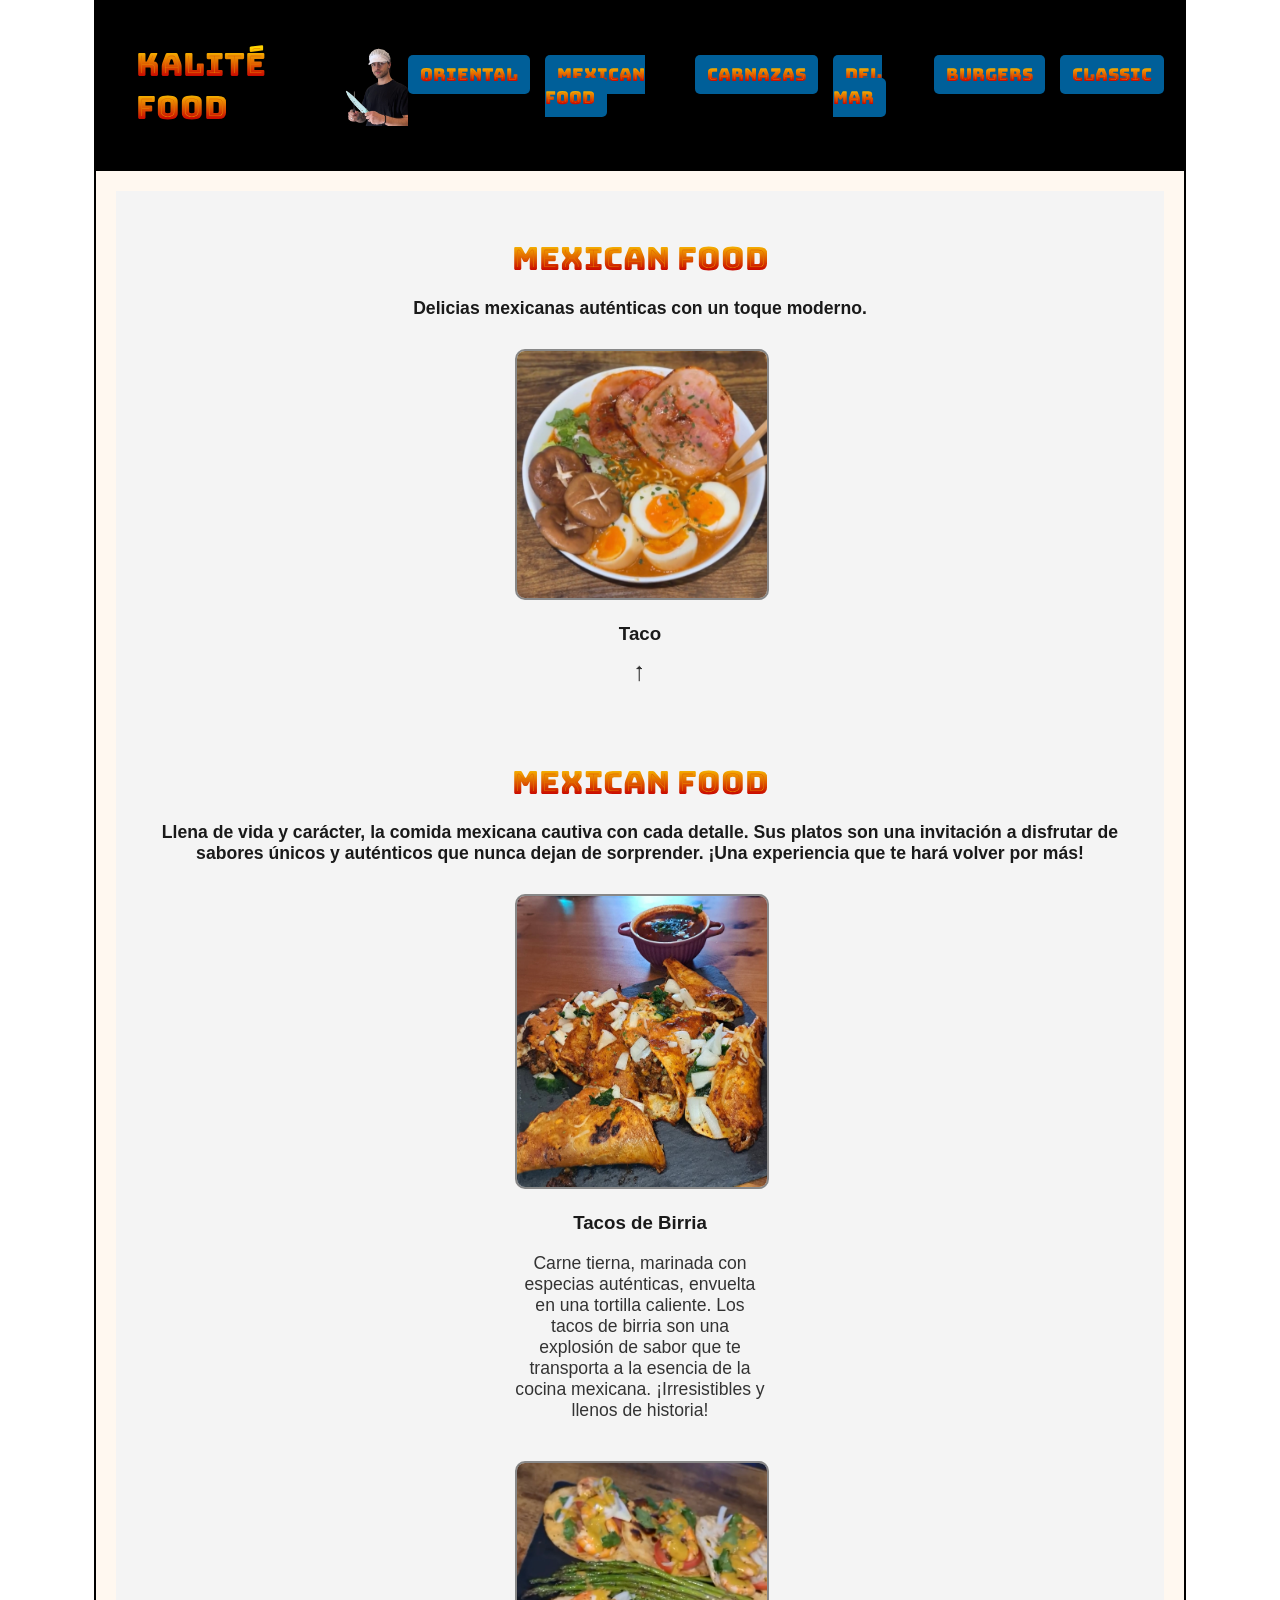
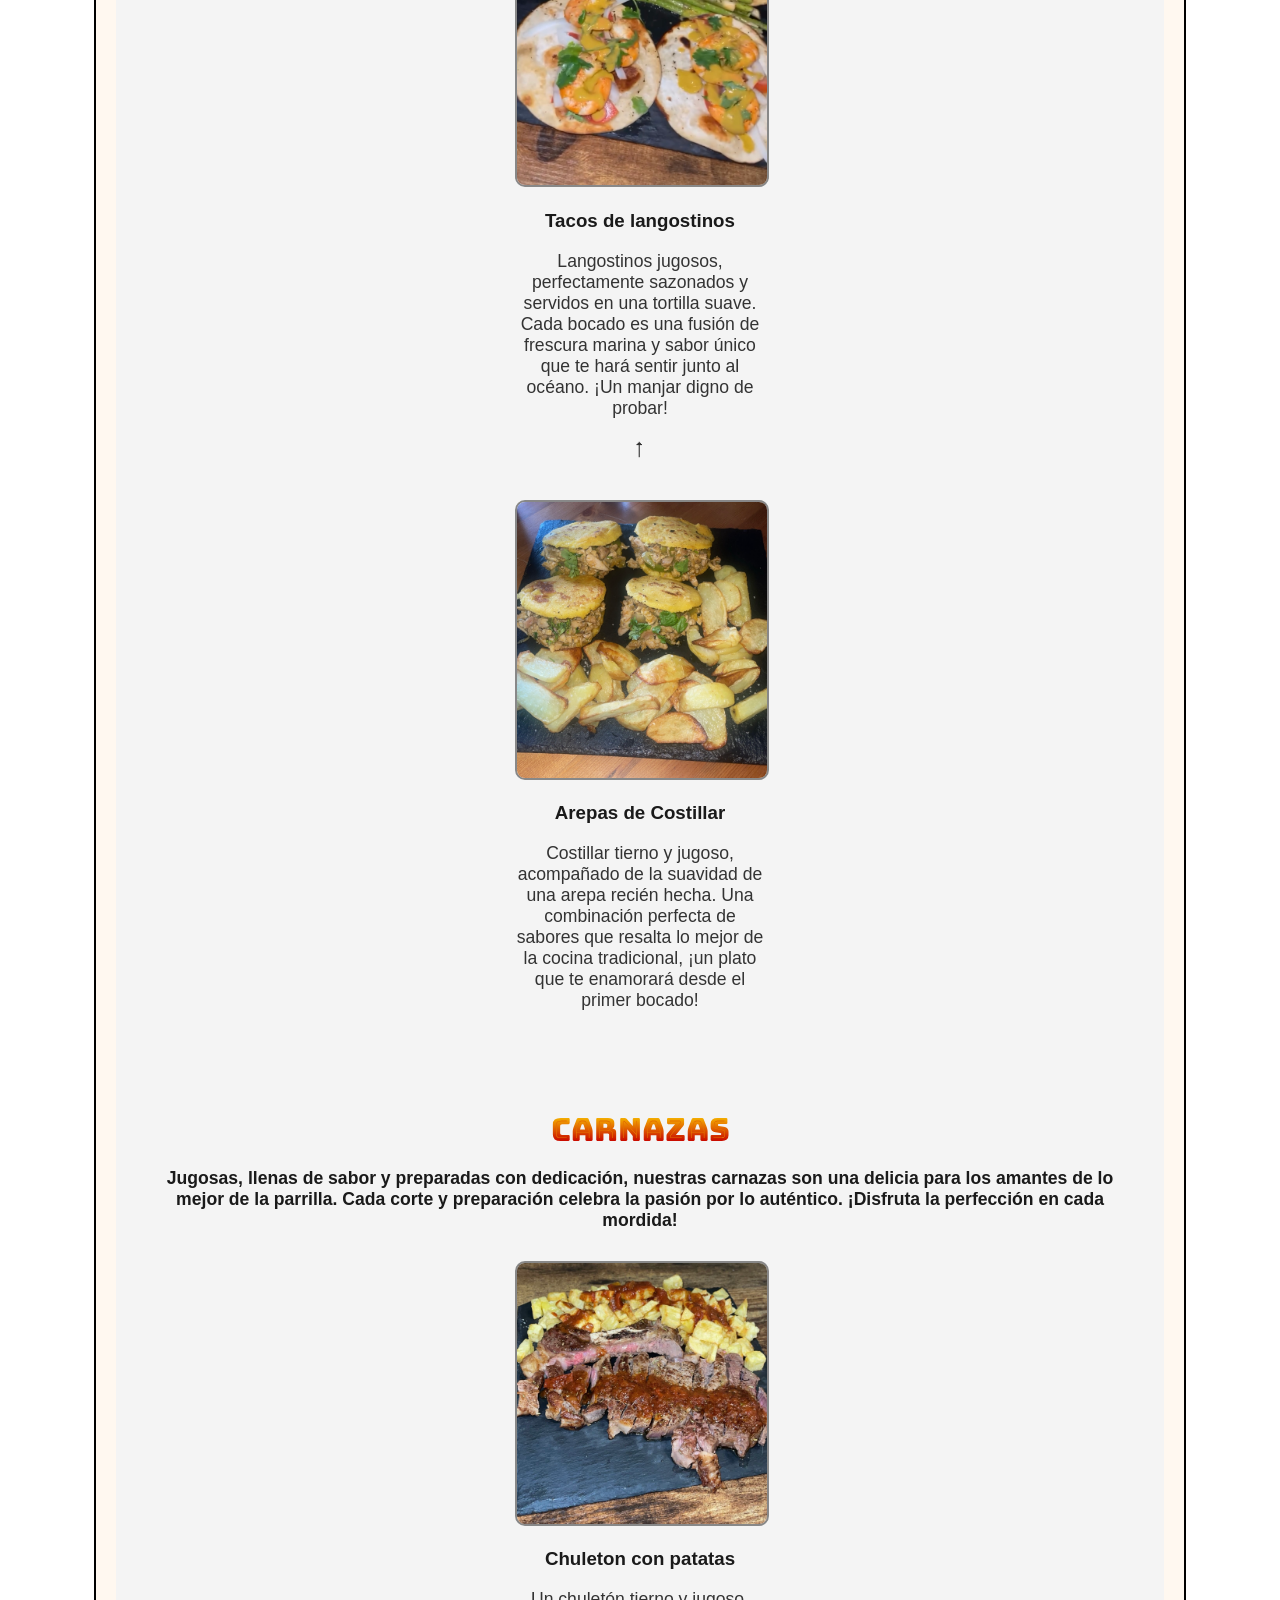
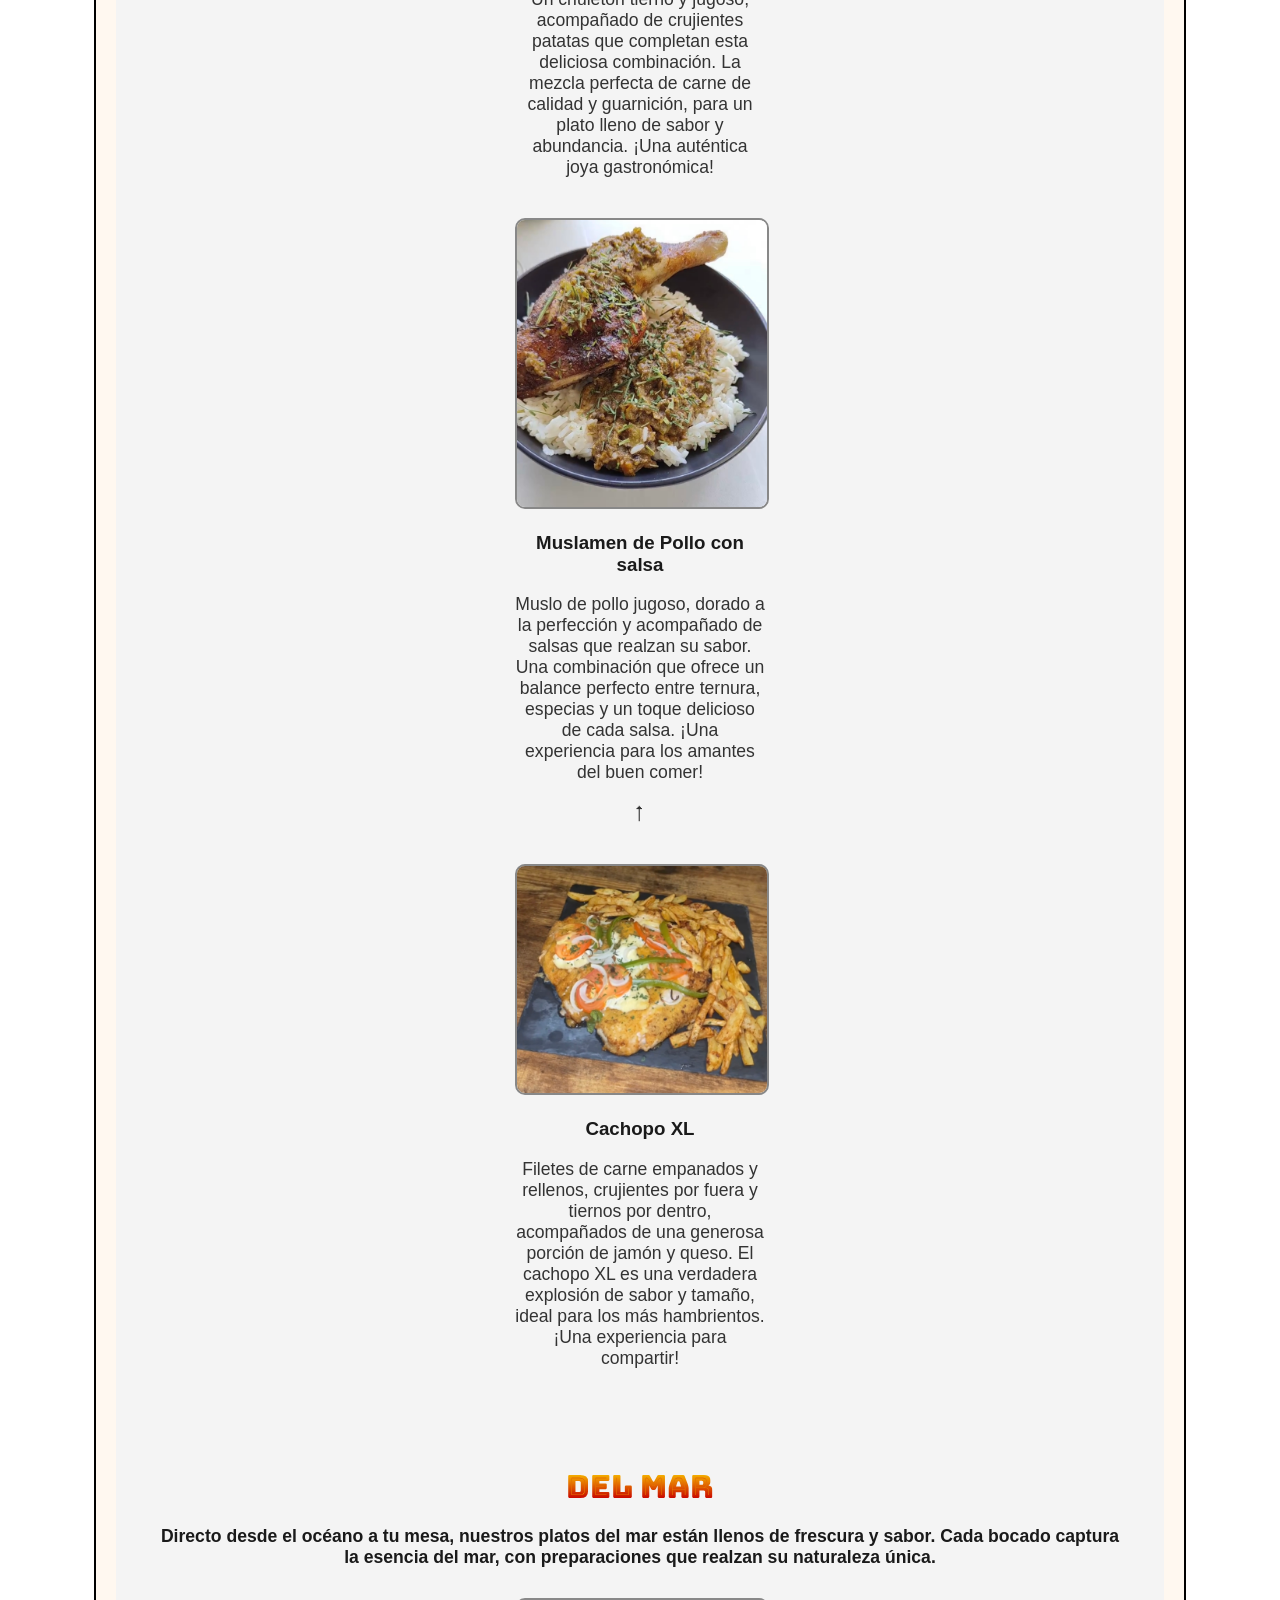
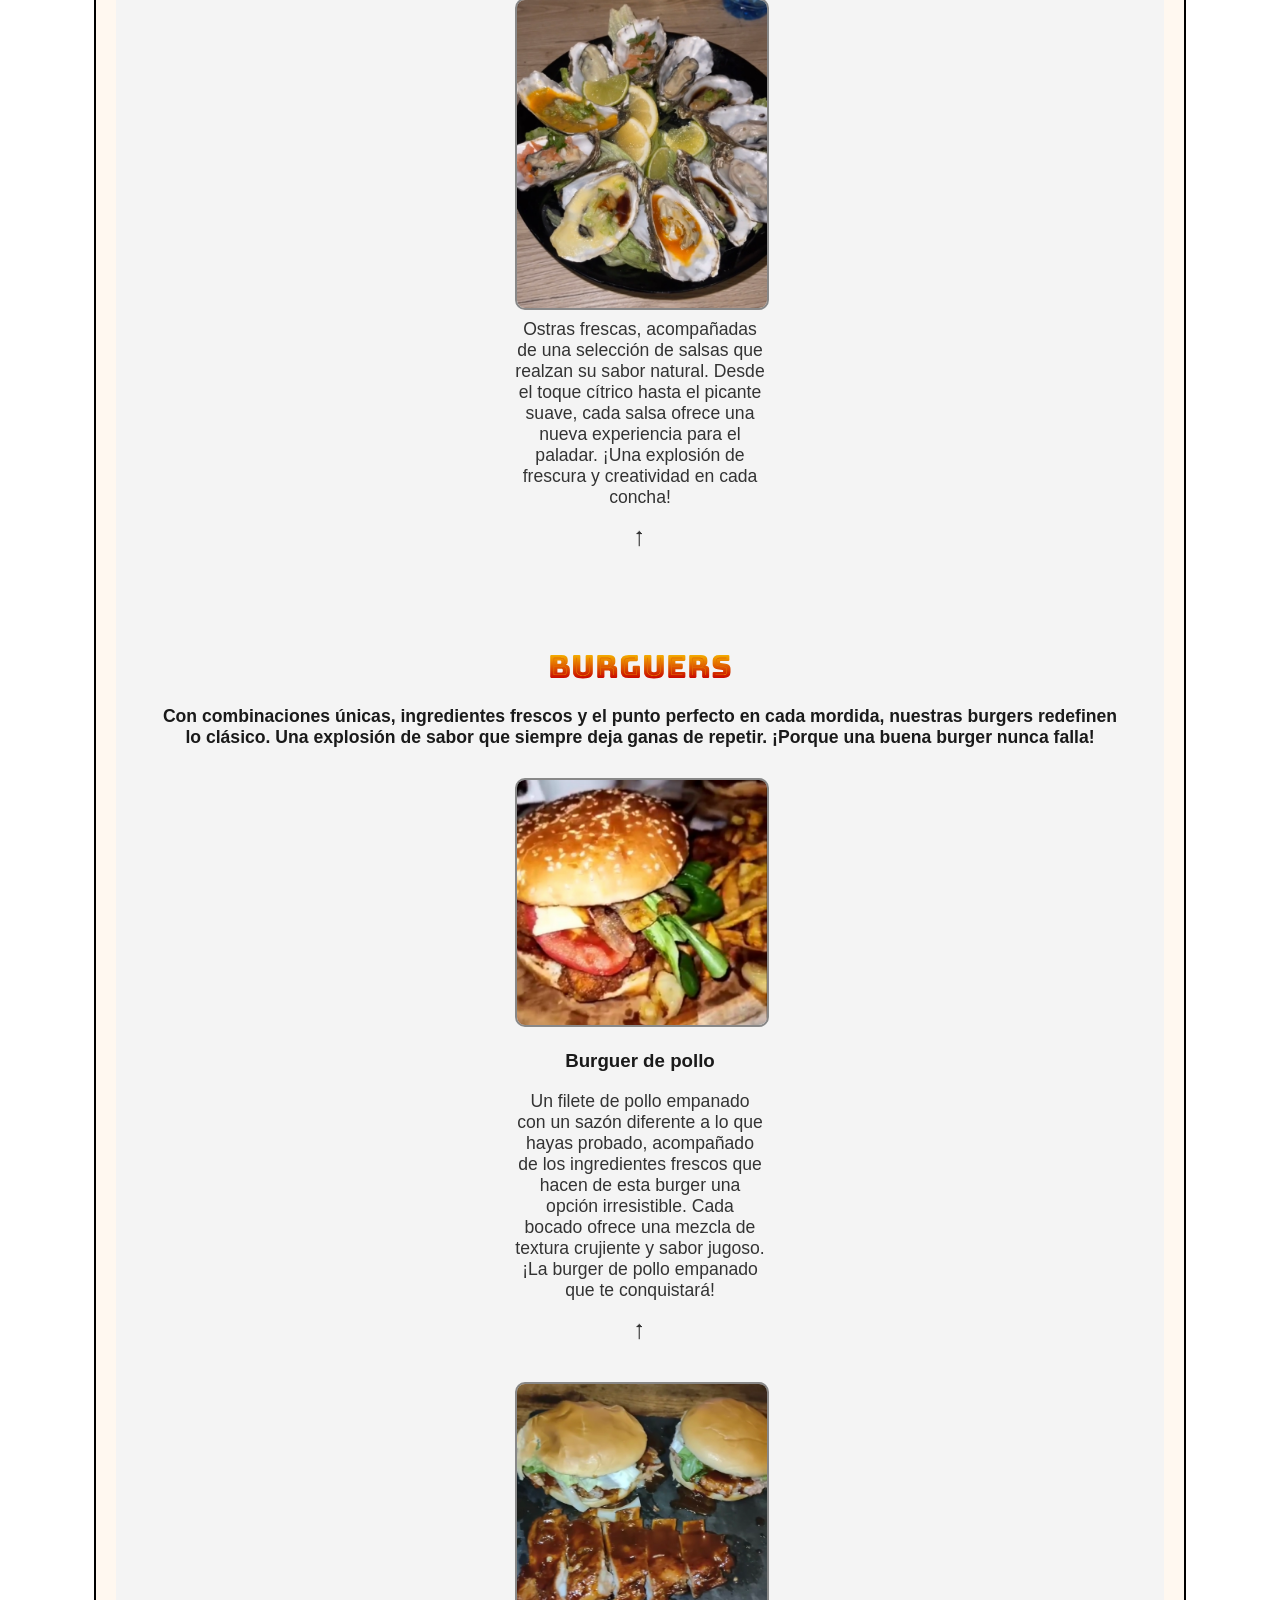
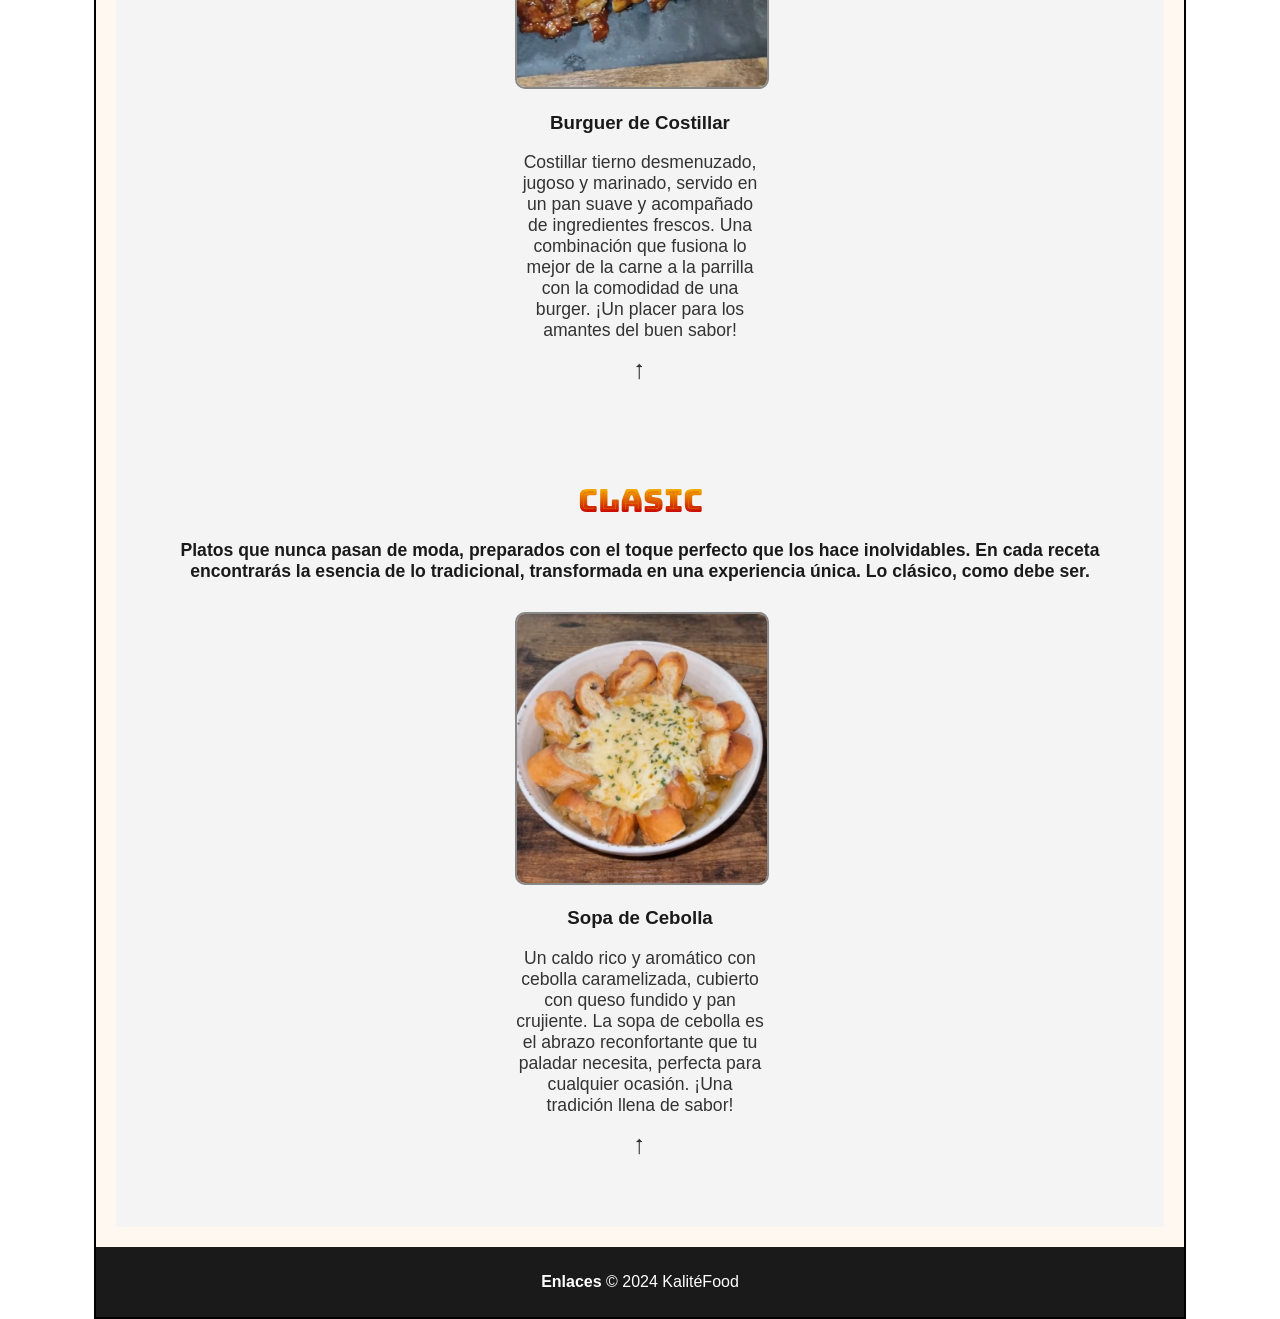
==== index.html @ 9b282a88 "Add files via upload" ====
<!DOCTYPE html>
<html lang="es">
<head>
    <meta charset="UTF-8">
    <meta name="viewport" content="width=device-width, initial-scale=1.0">
    <title>KalitéFood</title>
    <script type="application/ld+json">
        {
          "@context": "http://schema.org",
          "@type": "Article",
          "name": "Ramen",
          "author": {
            "@type": "Person",
            "name": "Chef"
          },
          "url":"https://ivancl72.github.io/",
          "image": "https://ivancl72.github.io/imagenes/img7.PNG",
          "articleSection": "Sumérgete en la rica tradición de la cocina oriental, donde cada plato es una fusión de sabores exquisitos y técnicas milenarias. Con ingredientes frescos y un equilibrio perfecto entre lo dulce, lo salado, lo ácido y lo picante, nuestros platos orientales te transportarán a un mundo lleno de magia culinaria.",
          "articleBody": "Ramen: Una explosión de sabor en cada sorbo. Caldo reconfortante, fideos perfectos y los acompañamientos ideales hacen del ramen una experiencia única e inolvidable"
        }
        </script>
<link rel="stylesheet" href="estilokalite.css" />
<meta charset="UTF-8" />
<meta name="viewport" content="width=device-width, initial-scale=1.0" />
<meta name="keywords" content="comida, recetas, gastronomía, cocina accesible" />
<meta name="description" content="Recetas increíbles para todos, con diseño accesible y adaptado." />
<meta name="robots" content="index, follow" />
<meta name="author" content="ivancl72" />
<meta name="copyright" content="ivancl72" />
<meta name="language" content="es" />
<meta property="og:url" content="https://ivancl72.github.io" />
<meta property="og:title" content="KalitéFood" />
<meta property="og:description" content="Explora recetas deliciosas pensadas para todos los públicos." />
<meta property="og:type" content="website" />
<meta property="og:image" content="imagenes/logos/principal-removebg-preview.png" />
<link rel="icon" href="imagenes/logos/favicon-32x32.png" />
<link rel="preconnect" href="https://fonts.googleapis.com" />
<link rel="preconnect" href="https://fonts.gstatic.com" crossorigin />
<link href="https://fonts.googleapis.com/css2?family=Bebas+Neue&display=swap" rel="stylesheet" />
<link href="https://fonts.googleapis.com/css2?family=Bungee+Spice&display=swap" rel="stylesheet" />
</head>
<body>
    <body>
   <header id="volver" role="banner">
    <div class="logo-container">
        <div class="logo" aria-hidden="true"></div>
        <h1>Kalité Food</h1>
        <img src="imagenes/logos/principal-removebg-preview.png" alt="Chef ilustrado del sitio Kalité Food" class="chef-image" />
        <button class="menu-toggle" aria-controls="navbar" aria-expanded="false" aria-label="Mostrar u ocultar menú">
            ☰
        </button>
    </div>

    <nav role="navigation">
        <ul class="navbar" id="navbar">
            <li><a href="#ORIENTAL">Oriental</a></li>
            <li><a href="#MEXICANFOOD">Mexican Food</a></li>
            <li><a href="#CARNAZAS">Carnazas</a></li>
            <li><a href="#DELMAR">Del Mar</a></li>
            <li><a href="#BURGUERS">Burgers</a></li>
            <li><a href="#CLASIC">Classic</a></li>
        </ul>
    </nav>
</header>
    <main role="main">

         <section id="MEXICANFOOD" aria-labelledby="titulo-mex">
            <h2 id="titulo-mex">Mexican Food</h2>
            <p><strong>Delicias mexicanas auténticas con un toque moderno.</strong></p>
            <div class="image-container">
                <article class="image-item" role="group" aria-labelledby="taco-mexicano">
                    <img src="imagenes/img7.PNG" alt="Taco mexicano con carne y guacamole" />
                    <h3 id="taco-title">Taco</h3>
                    <p class="volver"><a href="#volver" aria-label="Volver al inicio de la página">⭡</a></p>
                </article>
            </div>
        <section id="MEXICANFOOD" aria-labelledby="titulo-mex" role="region">
    <h2 id="titulo-mex">MEXICAN FOOD</h2>
    <p><strong>Llena de vida y carácter, la comida mexicana cautiva con cada detalle. Sus platos son una invitación a disfrutar de sabores únicos y auténticos que nunca dejan de sorprender. ¡Una experiencia que te hará volver por más!</strong></p>
    
    <div class="image-container" role="group" aria-label="Tacos de Birria">
        <div class="image-item">
            <img src="imagenes/img3.PNG" alt="Tacos de Birria" role="img" aria-label="Imagen de Tacos de Birria">
            <h3>Tacos de Birria</h3>
            <p>Carne tierna, marinada con especias auténticas, envuelta en una tortilla caliente. Los tacos de birria son una explosión de sabor que te transporta a la esencia de la cocina mexicana. ¡Irresistibles y llenos de historia!</p>
        </div>
    </div>

    <div class="image-container" role="group" aria-label="Tacos de langostinos">
        <div class="image-item">
            <img src="imagenes/img6.PNG" alt="Tacos de langostinos" role="img" aria-label="Imagen de Tacos de langostinos">
            <h3>Tacos de langostinos</h3>
            <p>Langostinos jugosos, perfectamente sazonados y servidos en una tortilla suave. Cada bocado es una fusión de frescura marina y sabor único que te hará sentir junto al océano. ¡Un manjar digno de probar!</p>
            <p class="volver"><a href="#volver" aria-label="Volver al inicio de la página">⭡</a></p>
        </div>
    </div>

    <div class="image-container" role="group" aria-label="Arepas de Costillar">
        <div class="image-item">
            <img src="imagenes/img10.PNG" alt="Arepas de Costillar" role="img" aria-label="Imagen de Arepas de Costillar">
            <h3>Arepas de Costillar</h3>
            <p>Costillar tierno y jugoso, acompañado de la suavidad de una arepa recién hecha. Una combinación perfecta de sabores que resalta lo mejor de la cocina tradicional, ¡un plato que te enamorará desde el primer bocado!</p>
        </div>
    </div>   
</section>

        <section id="CARNAZAS" aria-labelledby="titulo-carnazas" role="region">
    <h2 id="titulo-carnazas">
        <a href="../kalitefood/silo_carnazas/index.html" target="blank">CARNAZAS</a>
    </h2>
    <p><strong>Jugosas, llenas de sabor y preparadas con dedicación, nuestras carnazas son una delicia para los amantes de lo mejor de la parrilla. Cada corte y preparación celebra la pasión por lo auténtico. ¡Disfruta la perfección en cada mordida!</strong></p>
    
    <div class="image-container" role="group" aria-label="Chuletón con patatas">
        <div class="image-item">
            <img src="imagenes/img5.PNG" alt="Chuleton con patatas" role="img" aria-label="Imagen de Chuletón con patatas">
            <h3>Chuleton con patatas</h3>
            <p>Un chuletón tierno y jugoso, acompañado de crujientes patatas que completan esta deliciosa combinación. La mezcla perfecta de carne de calidad y guarnición, para un plato lleno de sabor y abundancia. ¡Una auténtica joya gastronómica!</p>
        </div>
    </div>

    <div class="image-container" role="group" aria-label="Muslamen de Pollo con salsa">
        <div class="image-item">
            <img src="imagenes/img1.PNG" alt="Muslamen de Pollo con salsa" role="img" aria-label="Imagen de Muslamen de Pollo con salsa">
            <h3>Muslamen de Pollo con salsa</h3>
            <p>Muslo de pollo jugoso, dorado a la perfección y acompañado de salsas que realzan su sabor. Una combinación que ofrece un balance perfecto entre ternura, especias y un toque delicioso de cada salsa. ¡Una experiencia para los amantes del buen comer!</p>
            <p class="volver"><a href="#volver" aria-label="Volver al inicio de la página">⭡</a></p>
        </div>
    </div>

    <div class="image-container" role="group" aria-label="Cachopo XL">
        <div class="image-item">
            <img src="imagenes/img9.PNG" alt="Cachopo XL" role="img" aria-label="Imagen de Cachopo XL">
            <h3>Cachopo XL</h3>
            <p>Filetes de carne empanados y rellenos, crujientes por fuera y tiernos por dentro, acompañados de una generosa porción de jamón y queso. El cachopo XL es una verdadera explosión de sabor y tamaño, ideal para los más hambrientos. ¡Una experiencia para compartir!</p>
        </div>
    </div>
</section>

       <section id="DELMAR" aria-labelledby="titulo-delmar" role="region">
    <h2 id="titulo-delmar">DEL MAR</h2>
    <p><strong>Directo desde el océano a tu mesa, nuestros platos del mar están llenos de frescura y sabor. Cada bocado captura la esencia del mar, con preparaciones que realzan su naturaleza única.</strong></p>

    <div class="image-container" role="group" aria-label="Ostras frescas con salsas">
        <div class="image-item">
            <img src="imagenes/img2.PNG" alt="OSTRAS" role="img" aria-label="Imagen de ostras frescas">
            <p>Ostras frescas, acompañadas de una selección de salsas que realzan su sabor natural. Desde el toque cítrico hasta el picante suave, cada salsa ofrece una nueva experiencia para el paladar. ¡Una explosión de frescura y creatividad en cada concha!</p>
            <p class="volver"><a href="#volver" aria-label="Volver al inicio de la página">⭡</a></p>
        </div>
    </div>
</section>

       <section id="BURGUERS" aria-labelledby="titulo-burguers" role="region">
    <h2 id="titulo-burguers">BURGUERS</h2>
    <p><strong>Con combinaciones únicas, ingredientes frescos y el punto perfecto en cada mordida, nuestras burgers redefinen lo clásico. Una explosión de sabor que siempre deja ganas de repetir. ¡Porque una buena burger nunca falla!</strong></p>
    
    <div class="image-container" role="group" aria-label="Burger de pollo empanado">
        <div class="image-item">
            <img src="imagenes/img11.jpg" alt="Burguer de pollo" role="img" aria-label="Imagen de burger de pollo empanado">
            <h3>Burguer de pollo</h3>
            <p>Un filete de pollo empanado con un sazón diferente a lo que hayas probado, acompañado de los ingredientes frescos que hacen de esta burger una opción irresistible. Cada bocado ofrece una mezcla de textura crujiente y sabor jugoso. ¡La burger de pollo empanado que te conquistará!</p>
            <p class="volver"><a href="#volver" aria-label="Volver al inicio de la página">⭡</a></p>
        </div>
    </div>

    <div class="image-container" role="group" aria-label="Burger de costillar desmenuzado">
        <div class="image-item">
            <img src="imagenes/img4.PNG" alt="Burguer de Costillar" role="img" aria-label="Imagen de burger de costillar desmenuzado">
            <h3>Burguer de Costillar</h3>
            <p>Costillar tierno desmenuzado, jugoso y marinado, servido en un pan suave y acompañado de ingredientes frescos. Una combinación que fusiona lo mejor de la carne a la parrilla con la comodidad de una burger. ¡Un placer para los amantes del buen sabor!</p>
            <p class="volver"><a href="#volver" aria-label="Volver al inicio de la página">⭡</a></p>
        </div>
    </div>
</section>

        <section id="CLASIC" aria-labelledby="titulo-clasic" role="region">
    <h2 id="titulo-clasic">CLASIC</h2>
    <p><strong>Platos que nunca pasan de moda, preparados con el toque perfecto que los hace inolvidables. En cada receta encontrarás la esencia de lo tradicional, transformada en una experiencia única. Lo clásico, como debe ser.</strong></p>
    
    <div class="image-container" role="group" aria-label="Sopa de cebolla clásica">
        <div class="image-item">
            <img src="imagenes/img8.PNG" alt="Sopa de Cebolla" role="img" aria-label="Imagen de sopa de cebolla con queso fundido y pan crujiente">
            <h3>Sopa de Cebolla</h3>
            <p>Un caldo rico y aromático con cebolla caramelizada, cubierto con queso fundido y pan crujiente. La sopa de cebolla es el abrazo reconfortante que tu paladar necesita, perfecta para cualquier ocasión. ¡Una tradición llena de sabor!</p>
            <p class="volver"><a href="#volver" aria-label="Volver al inicio de la página">⭡</a></p>
        </div>
    </div>
</section>
 
    </main>


    <footer role="contentinfo" aria-label="Pie de página">
    <p class="footer">
        <a href="enlaces/index.html" target="_blank" aria-label="Ir a la página de enlaces"><strong>Enlaces</strong></a>
        &copy; 2024 KalitéFood
    </p>
</footer>
<script>
    const toggle = document.querySelector('.menu-toggle');
    const navbar = document.getElementById('navbar');

    toggle.addEventListener('click', () => {
        const expanded = toggle.getAttribute('aria-expanded') === 'true';
        toggle.setAttribute('aria-expanded', !expanded);
        navbar.classList.toggle('active');
    });
</script>
</body>
</html>
---- estilokalite.css ----
body {
    font-family: Arial, sans-serif;
    margin: 0 auto;
    padding: 0;
    border: 2px solid #000;
    width: 85%;
    background-color: #ffffff;
    color: #1a1a1a;
}

section {
    background-color: #f4f4f4;
}

header {
    display: flex;
    justify-content: space-between;
    align-items: center;
    padding: 20px;
    background-color: #000;
    font-family: "Bungee Spice", cursive;
}

.logo-container {
    display: flex;
    align-items: center;
}

h1 {
    font-family: "Bungee Spice", cursive;
    color: #ff7a00;
}

.logo {
    font-size: 2rem;
    font-weight: bold;
    color: #ffffff;
    margin-right: 20px;
}

.chef-image {
    height: 80px;
}

nav .navbar {
    list-style: none;
    display: flex;
    gap: 15px;
    margin: 0;
    padding: 0;
}

nav .navbar li a {
    text-decoration: none;
    font-size: 1.1rem;
    color: #ffffff;
    padding: 5px 10px;
    background-color: #005f99;
    border-radius: 5px;
}

nav .navbar li a:hover {
    background-color: #003f66;
    color: #fff;
    transform: scale(1.1);
}

main {
    padding: 20px;
    background-color: #fff8f0;
}

h2 {
    color: #cc4400;
    text-align: center;
    margin-bottom: 10px;
    font-family: "Bungee Spice", cursive;
}

.image-container {
    display: flex;
    justify-content: center;
    flex-wrap: wrap;
    text-align: center;
}

.image-item {
    display: inline-block;
    width: 250px;
    margin: 10px;
    text-align: center;
}

.image-item img {
    width: 100%;
    border: 2px solid #888;
    border-radius: 10px;
}

.image-item p {
    margin-top: 5px;
    font-size: 0.95rem;
    color: #333;
}

footer {
    background-color: #1a1a1a;
    color: #fff;
    text-align: center;
    padding: 10px 0;
}

#MEXICANFOOD {
    text-align: center;
    padding: 20px;
    background-color: #f4f4f4;
}

#MEXICANFOOD h2 {
    color: #cc4400;
    font-size: 2rem;
    margin-bottom: 10px;
}

#MEXICANFOOD p {
    font-size: 1.1rem;
    margin-bottom: 20px;
}

.food-container {
    display: flex;
    justify-content: space-between;
    gap: 20px;
    align-items: flex-start;
    flex-wrap: wrap;
}

.food-item {
    flex: 1;
    max-width: 30%;
    background-color: #ffffff;
    padding: 10px;
    border: 2px solid #999;
    border-radius: 10px;
    text-align: center;
    box-shadow: 0 2px 5px rgba(0, 0, 0, 0.1);
}

.food-item img {
    width: 100%;
    height: auto;
    border-radius: 10px;
}

.food-item h3 {
    font-size: 1.2rem;
    margin: 10px 0;
    color: #222;
}

.food-item p {
    font-size: 0.95rem;
    margin-bottom: 10px;
    color: #444;
}

.food-item a {
    text-decoration: none;
    font-size: 0.9rem;
    color: #0066cc;
    font-weight: bold;
}

.food-item a:hover {
    text-decoration: underline;
}

#oriental, #CARNAZAS, #DELMAR, #BURGUERS, #CLASIC {
    text-align: center;
    padding: 20px;
    background-color: #f4f4f4;
}

#oriental h2,
#CARNAZAS h2,
#DELMAR h2,
#BURGUERS h2,
#CLASIC h2 {
    color: #cc4400;
    font-size: 2rem;
    margin-bottom: 10px;
    text-align: center;
}

#oriental p,
#CARNAZAS p,
#DELMAR p,
#BURGUERS p,
#CLASIC p {
    font-size: 1.1rem;
    margin-bottom: 20px;
    text-align: center;
}

a {
    text-decoration: none;
    color: inherit;
}

@media screen and (max-width: 420px) {
    header {
        display: flex;
        flex-direction: column;
        align-items: center;
        text-align: center;
        padding: 10px;
    }

    .logo-container {
        display: flex;
        flex-direction: column;
        align-items: center;
    }

    .logo {
        width: 50px;
        height: 50px;
    }

    h1 {
        font-size: 1.2rem;
        margin: 5px 0;
    }

    .chef-image {
        width: 60px;
        height: auto;
    }

    nav {
        width: 100%;
    }

    .navbar {
        display: flex;
        flex-direction: column;
        padding: 0;
        width: 100%;
    }

    .navbar li {
        list-style: none;
        margin: 5px 0;
    }

    .navbar li a {
        text-decoration: none;
        font-size: 1rem;
        padding: 8px;
        display: block;
        width: 100%;
        background-color: #e0e0e0;
        border-radius: 5px;
        color: #000;
    }

    .navbar li a:hover {
        background-color: #999;
        color: #fff;
    }
}
nav .navbar {
    list-style: none;
    display: flex;
    gap: 15px;
    margin: 0;
    padding: 0;
}

nav .navbar li a {
    text-decoration: none;
    font-size: 1.1rem;
    color: #ffffff;
    padding: 8px 12px;
    background-color: #005f99;
    border-radius: 5px;
    transition: all 0.2s ease-in-out;
}

nav .navbar li a:hover {
    background-color: #003f66;
    color: #fff;
    transform: scale(1.05);
}

.menu-toggle {
    display: none;
    font-size: 2rem;
    background: none;
    border: none;
    color: white;
    cursor: pointer;
    margin-left: auto;
}

@media screen and (max-width: 768px) {
    .menu-toggle {
        display: block;
    }

    nav .navbar {
        display: none;
        flex-direction: column;
        width: 100%;
        background-color: #000;
        margin-top: 10px;
        padding: 10px 0;
    }

    nav .navbar.active {
        display: flex;
    }

    nav .navbar li {
        margin: 10px 0;
        text-align: center;
    }

    nav .navbar li a {
        width: 100%;
        display: block;
    }
}
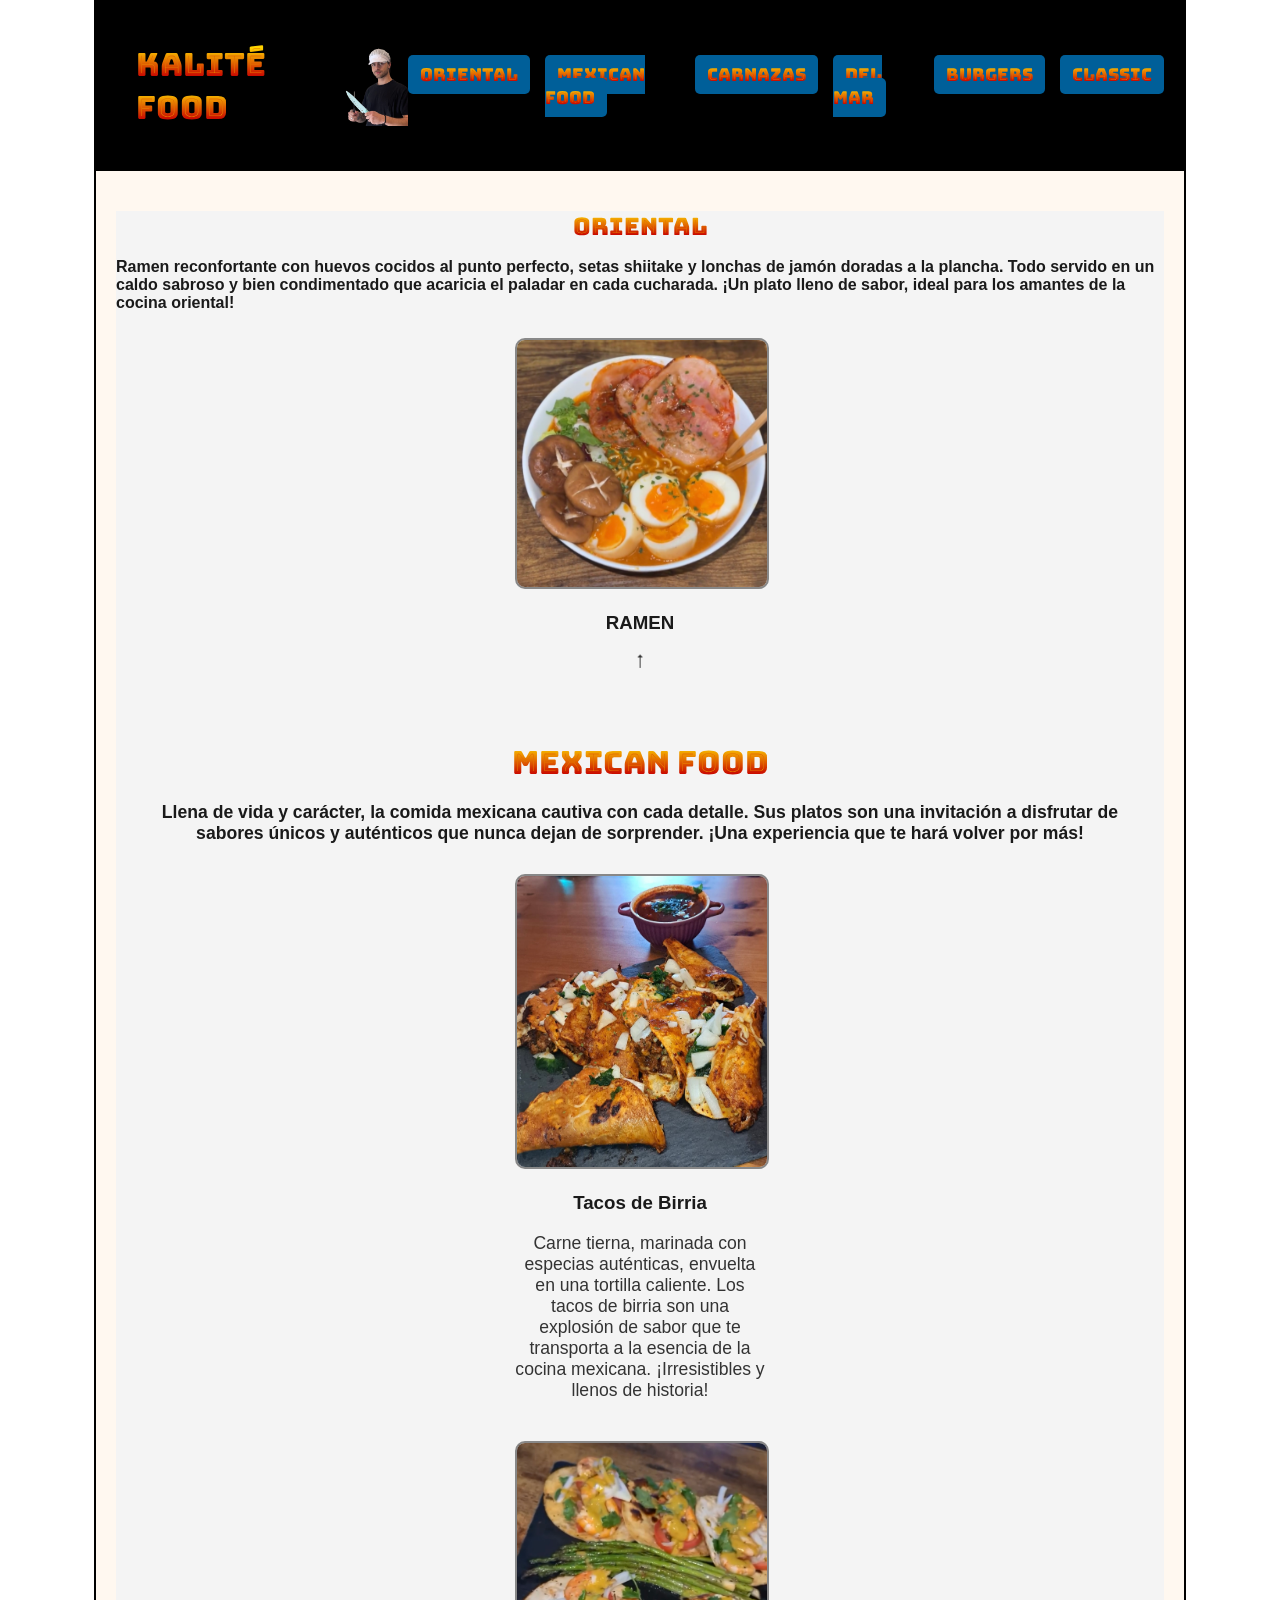
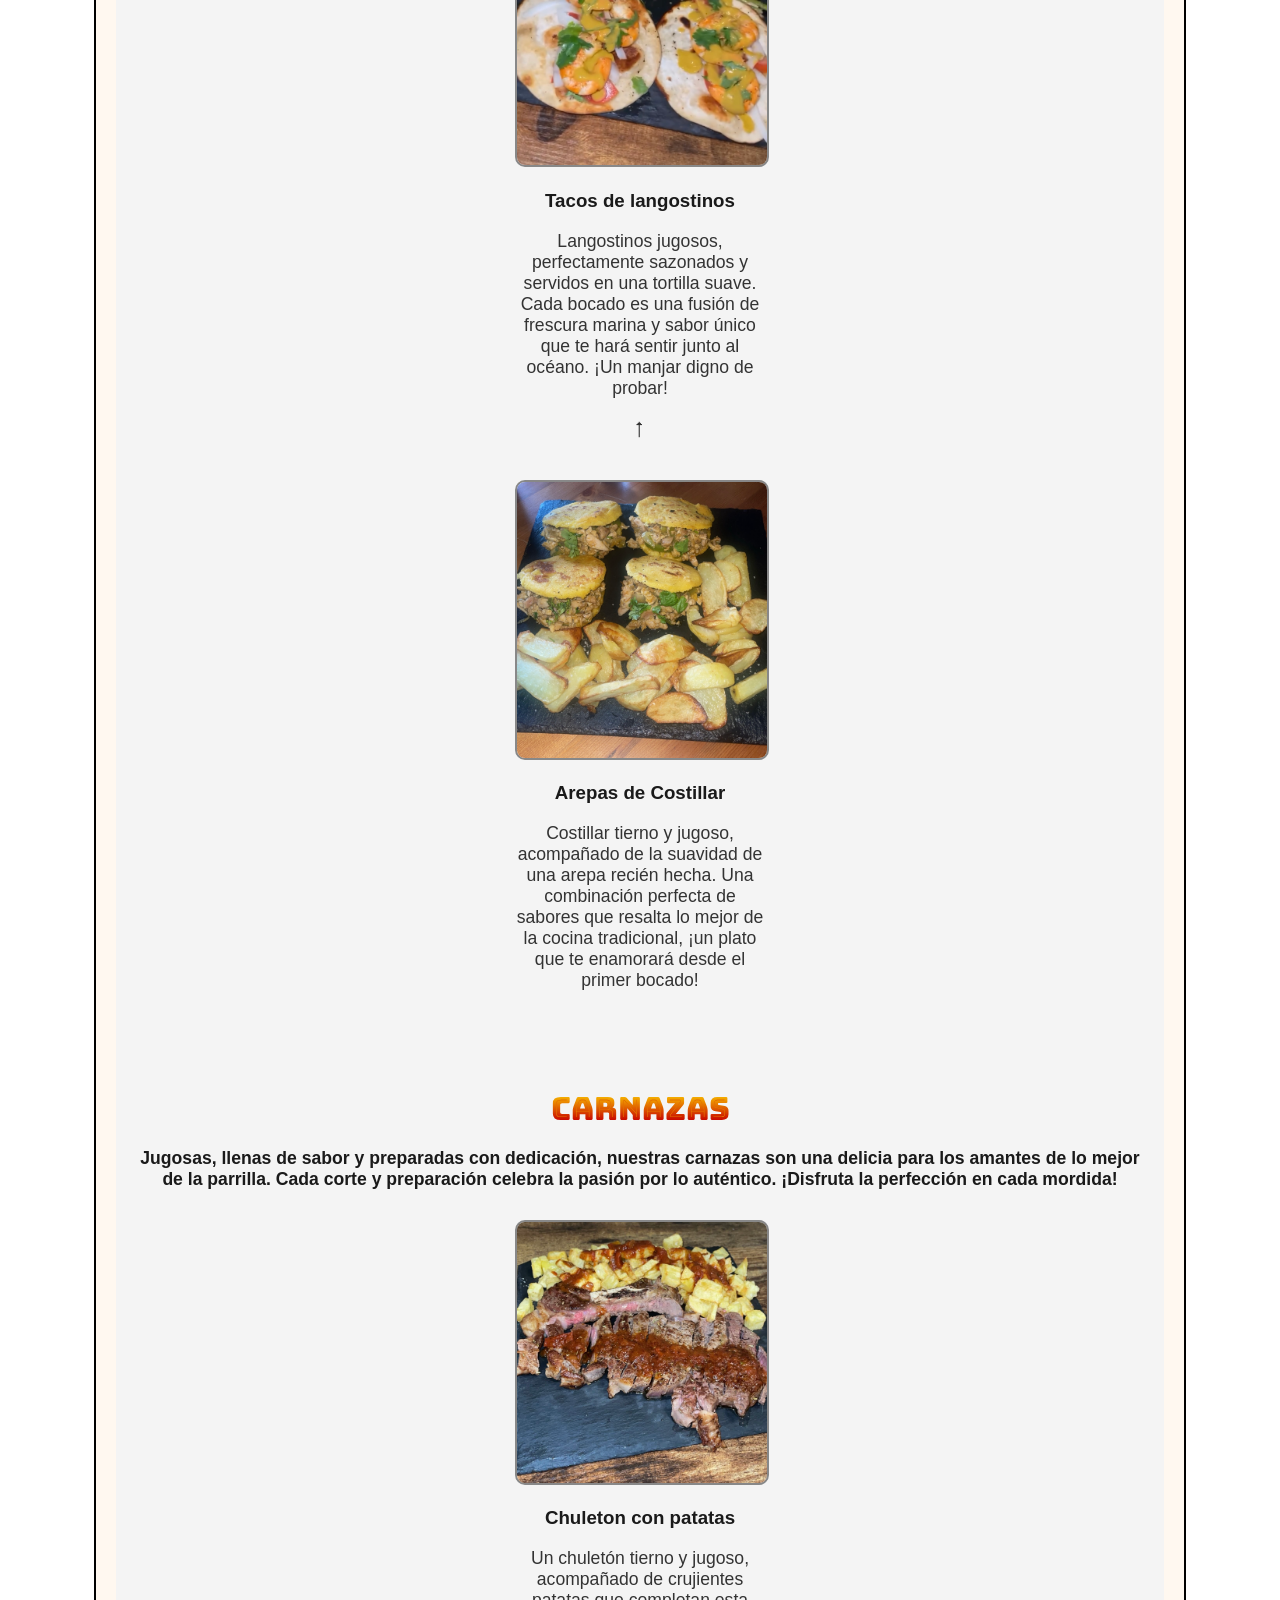
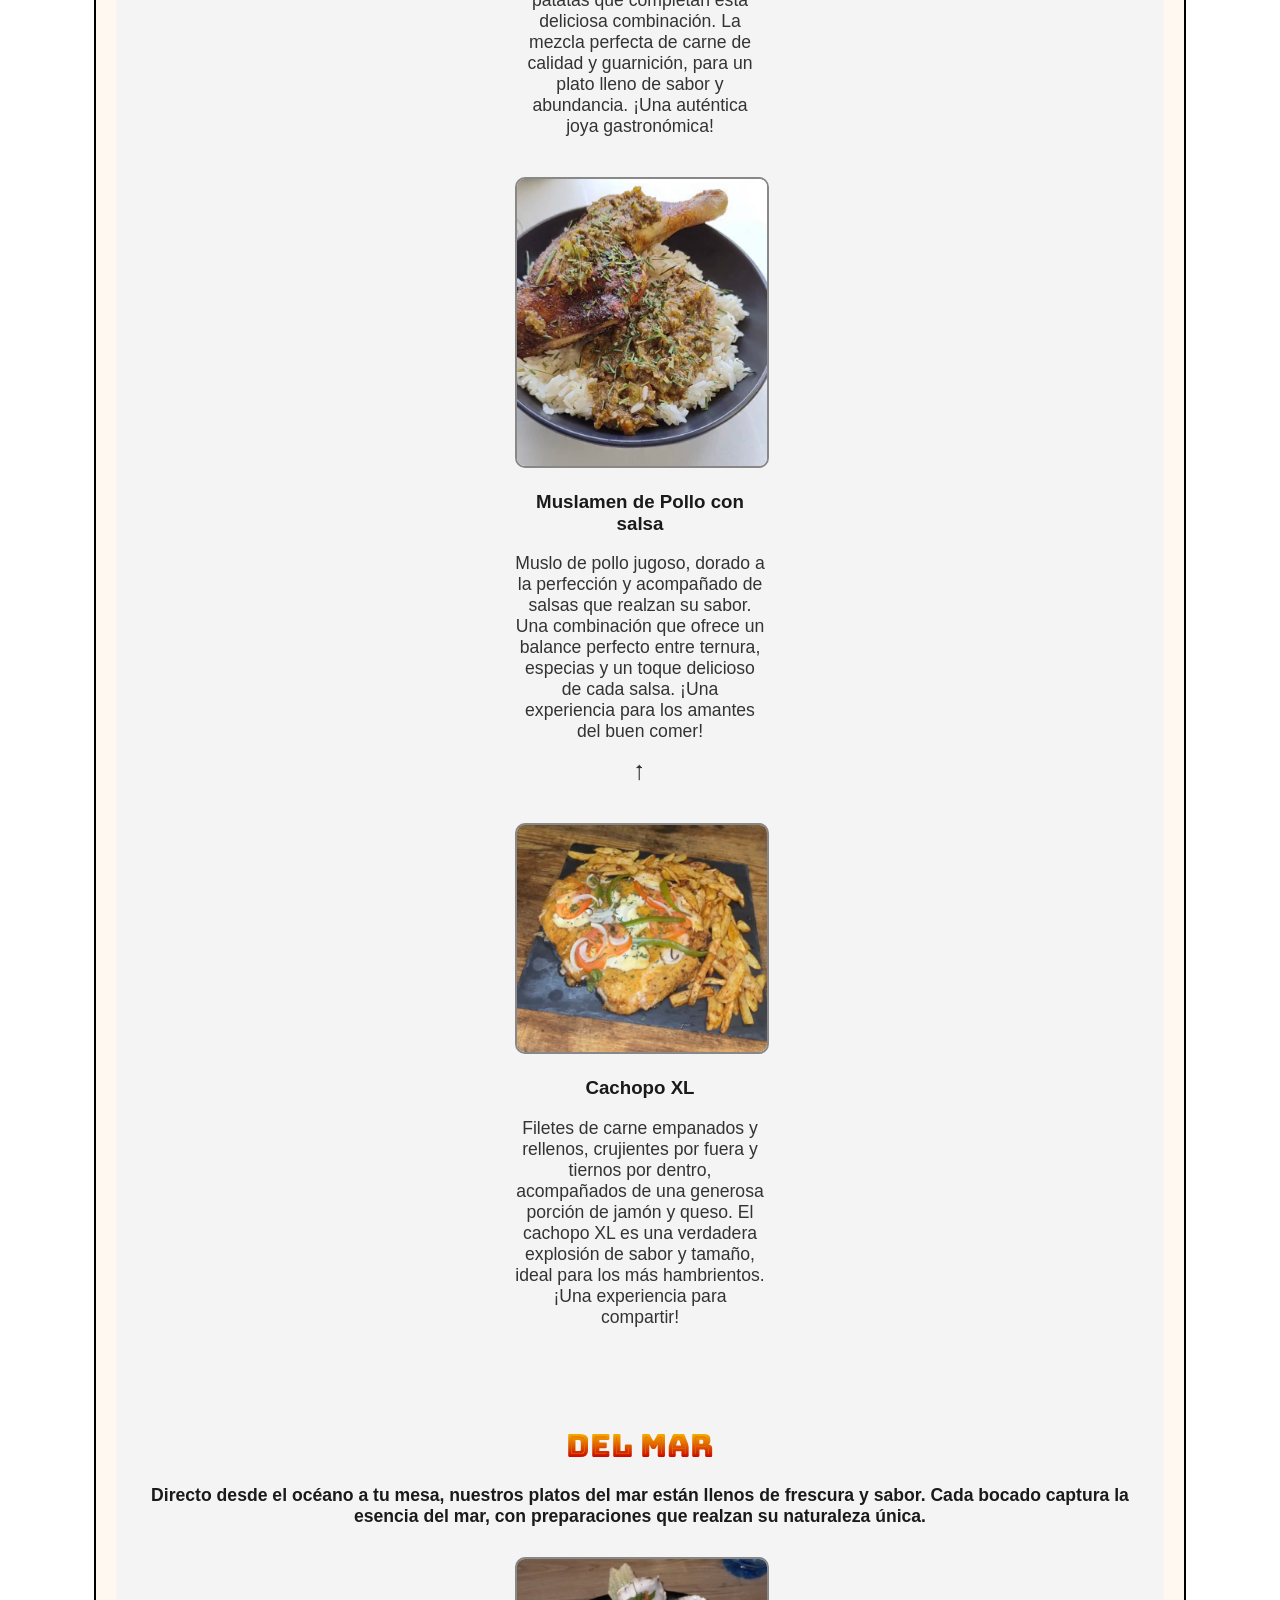
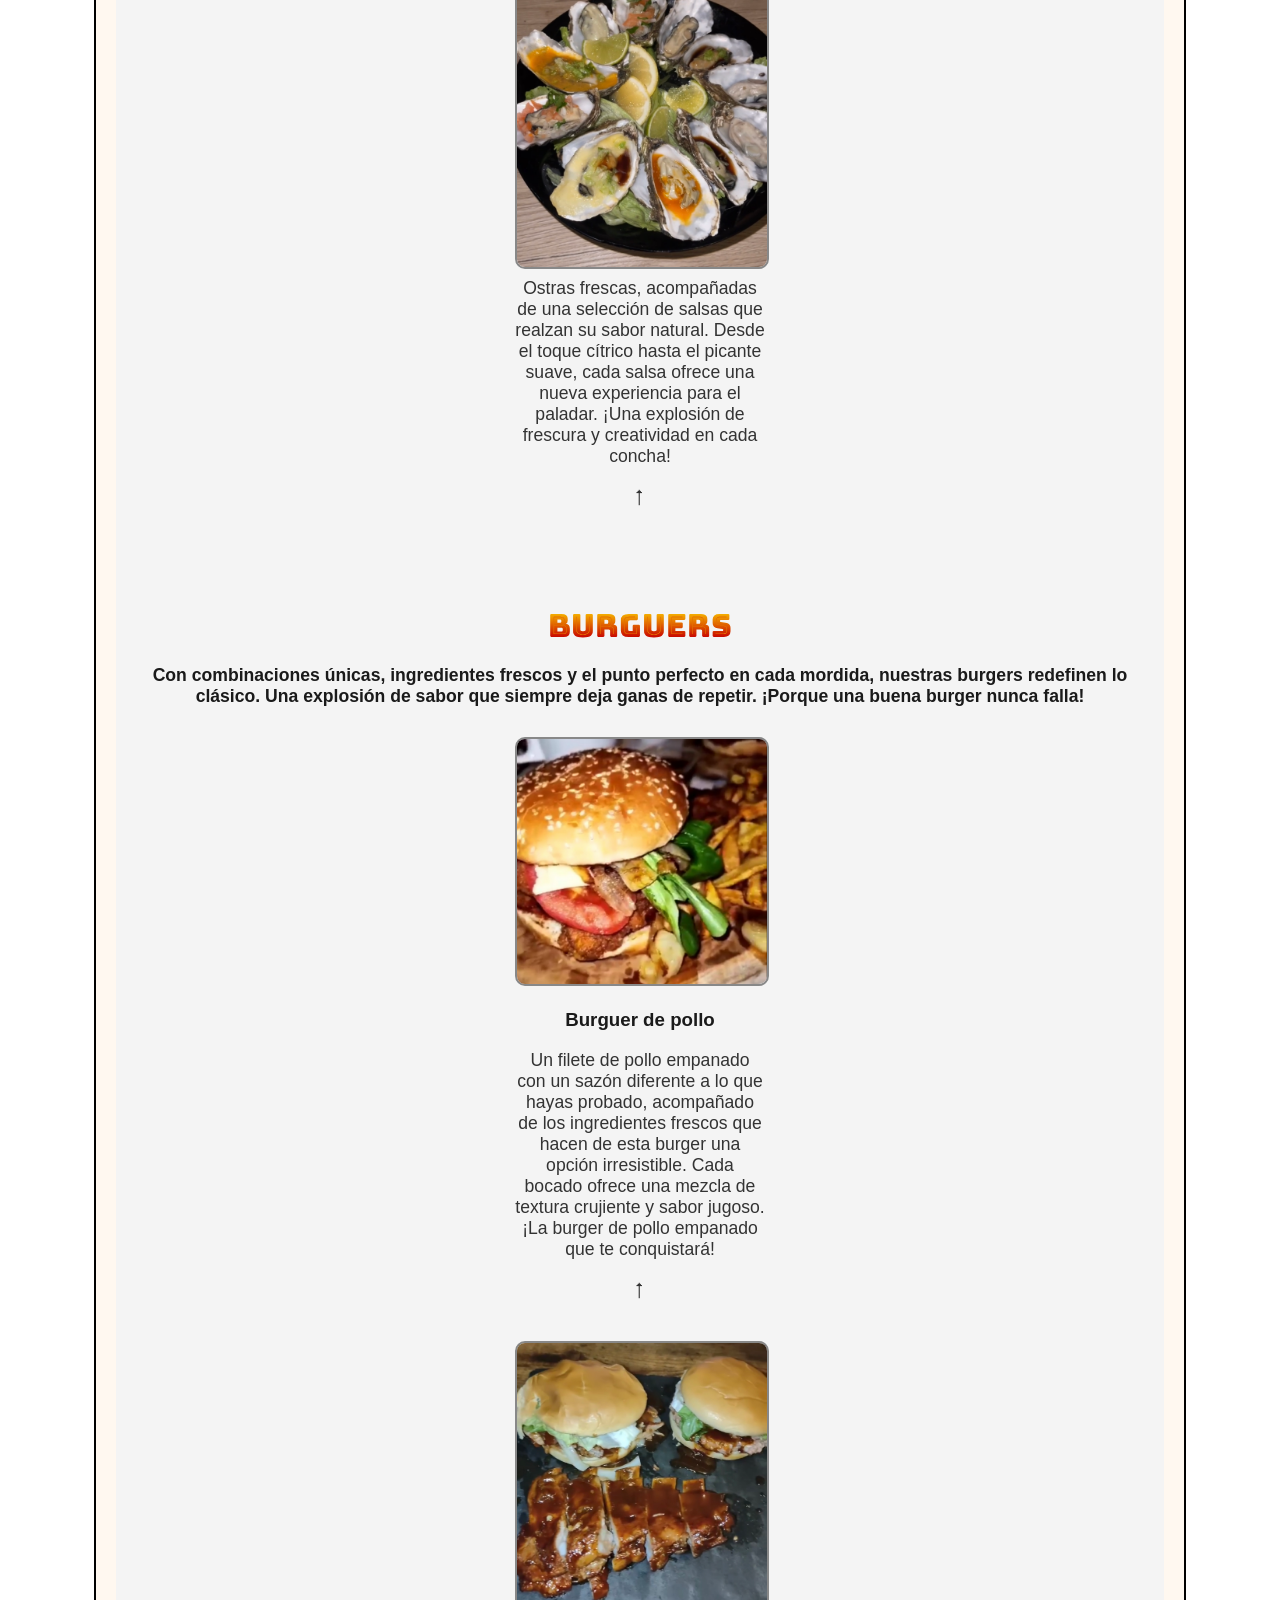
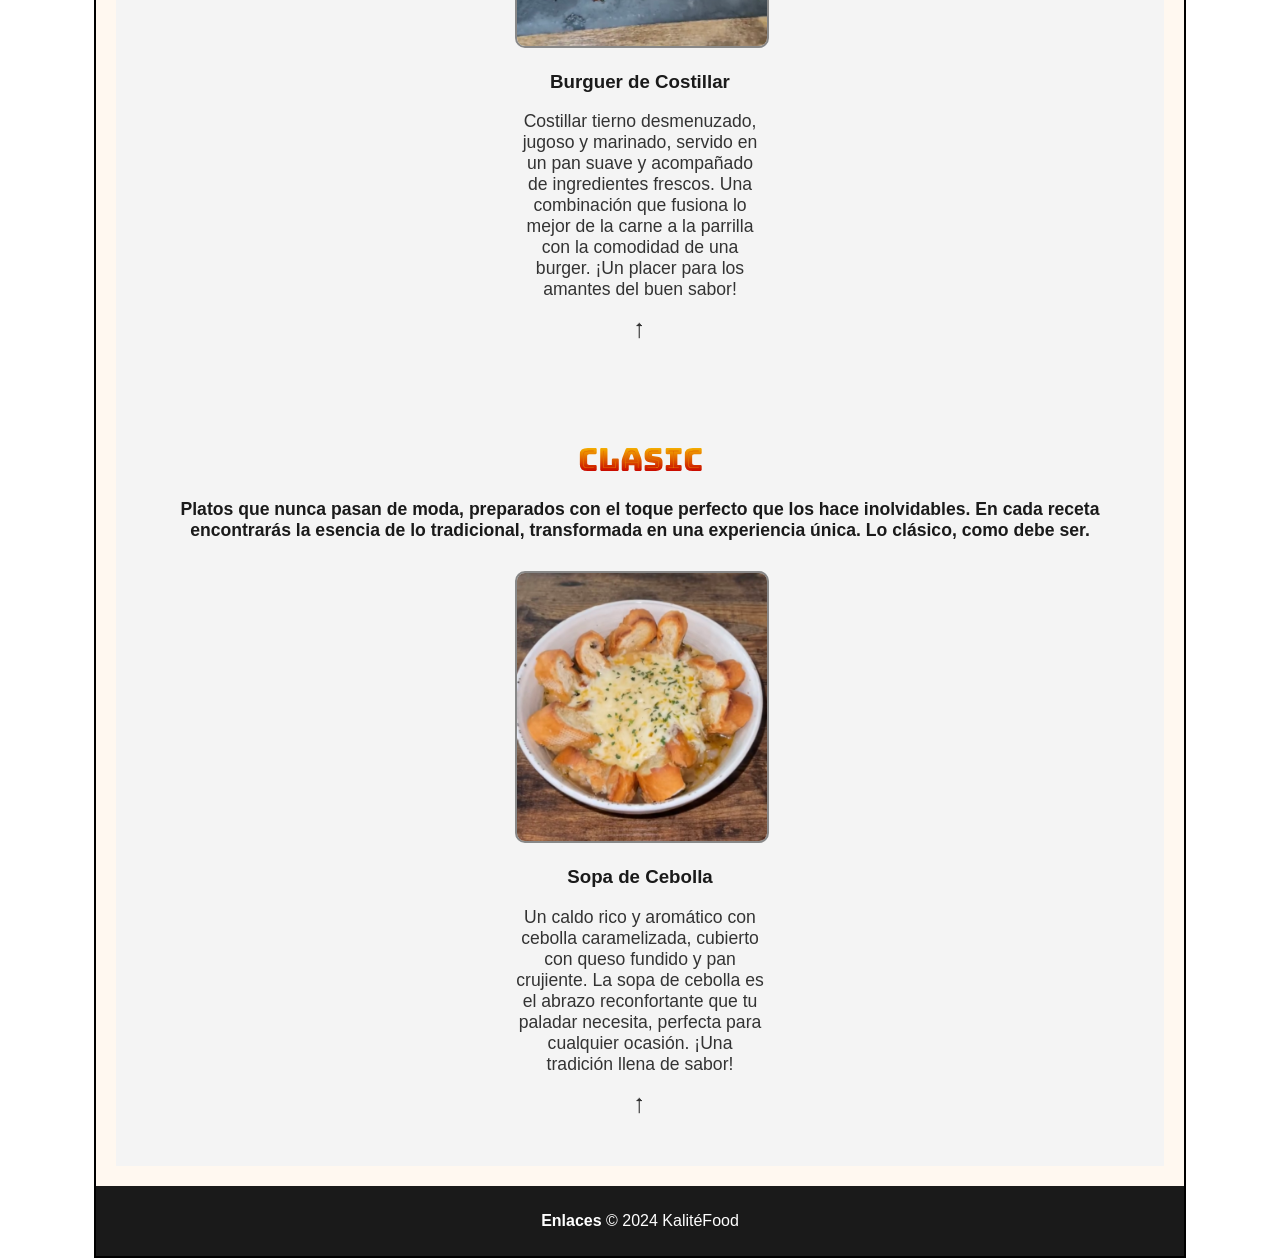
==== commit 4647e14a: "Add files via upload" ====
--- a/index.html
+++ b/index.html
@@ -51,7 +51,7 @@
         </button>
     </div>
 
-    <nav role="navigation">
+    <nav role="navigation" aria-label="navegacion">
         <ul class="navbar" id="navbar">
             <li><a href="#ORIENTAL">Oriental</a></li>
             <li><a href="#MEXICANFOOD">Mexican Food</a></li>
@@ -64,13 +64,13 @@
 </header>
     <main role="main">
 
-         <section id="MEXICANFOOD" aria-labelledby="titulo-mex">
-            <h2 id="titulo-mex">Mexican Food</h2>
-            <p><strong>Delicias mexicanas auténticas con un toque moderno.</strong></p>
+         <section id="ORIENTAL" aria-labelledby="titulo-oriental">
+            <h2 id="titulo-oriental">ORIENTAL</h2>
+            <p><strong>Ramen reconfortante con huevos cocidos al punto perfecto, setas shiitake y lonchas de jamón doradas a la plancha. Todo servido en un caldo sabroso y bien condimentado que acaricia el paladar en cada cucharada. ¡Un plato lleno de sabor, ideal para los amantes de la cocina oriental!</strong></p>
             <div class="image-container">
-                <article class="image-item" role="group" aria-labelledby="taco-mexicano">
-                    <img src="imagenes/img7.PNG" alt="Taco mexicano con carne y guacamole" />
-                    <h3 id="taco-title">Taco</h3>
+                <article class="image-item" role="group" aria-labelledby="RAMEN">
+                    <img src="imagenes/img7.PNG" alt="RAMEN" />
+                    <h3 id="taco-title">RAMEN</h3>
                     <p class="volver"><a href="#volver" aria-label="Volver al inicio de la página">⭡</a></p>
                 </article>
             </div>
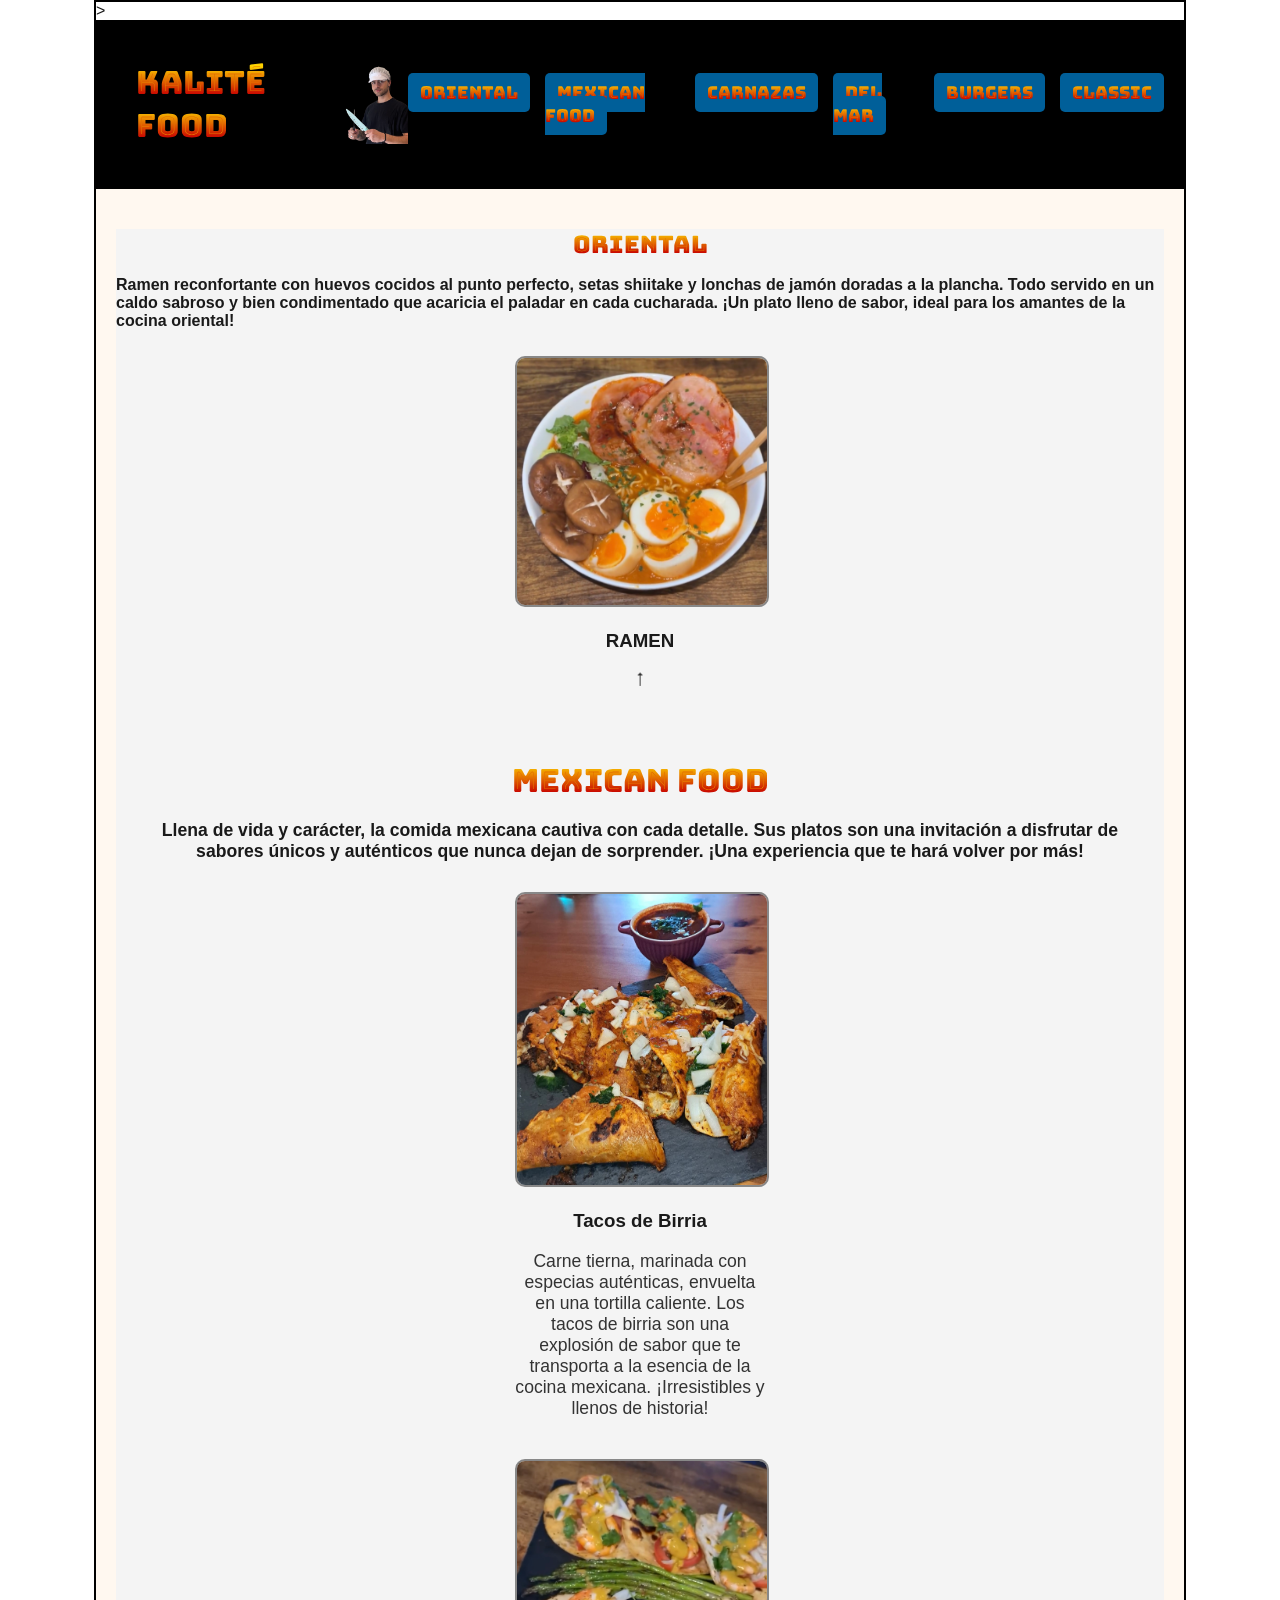
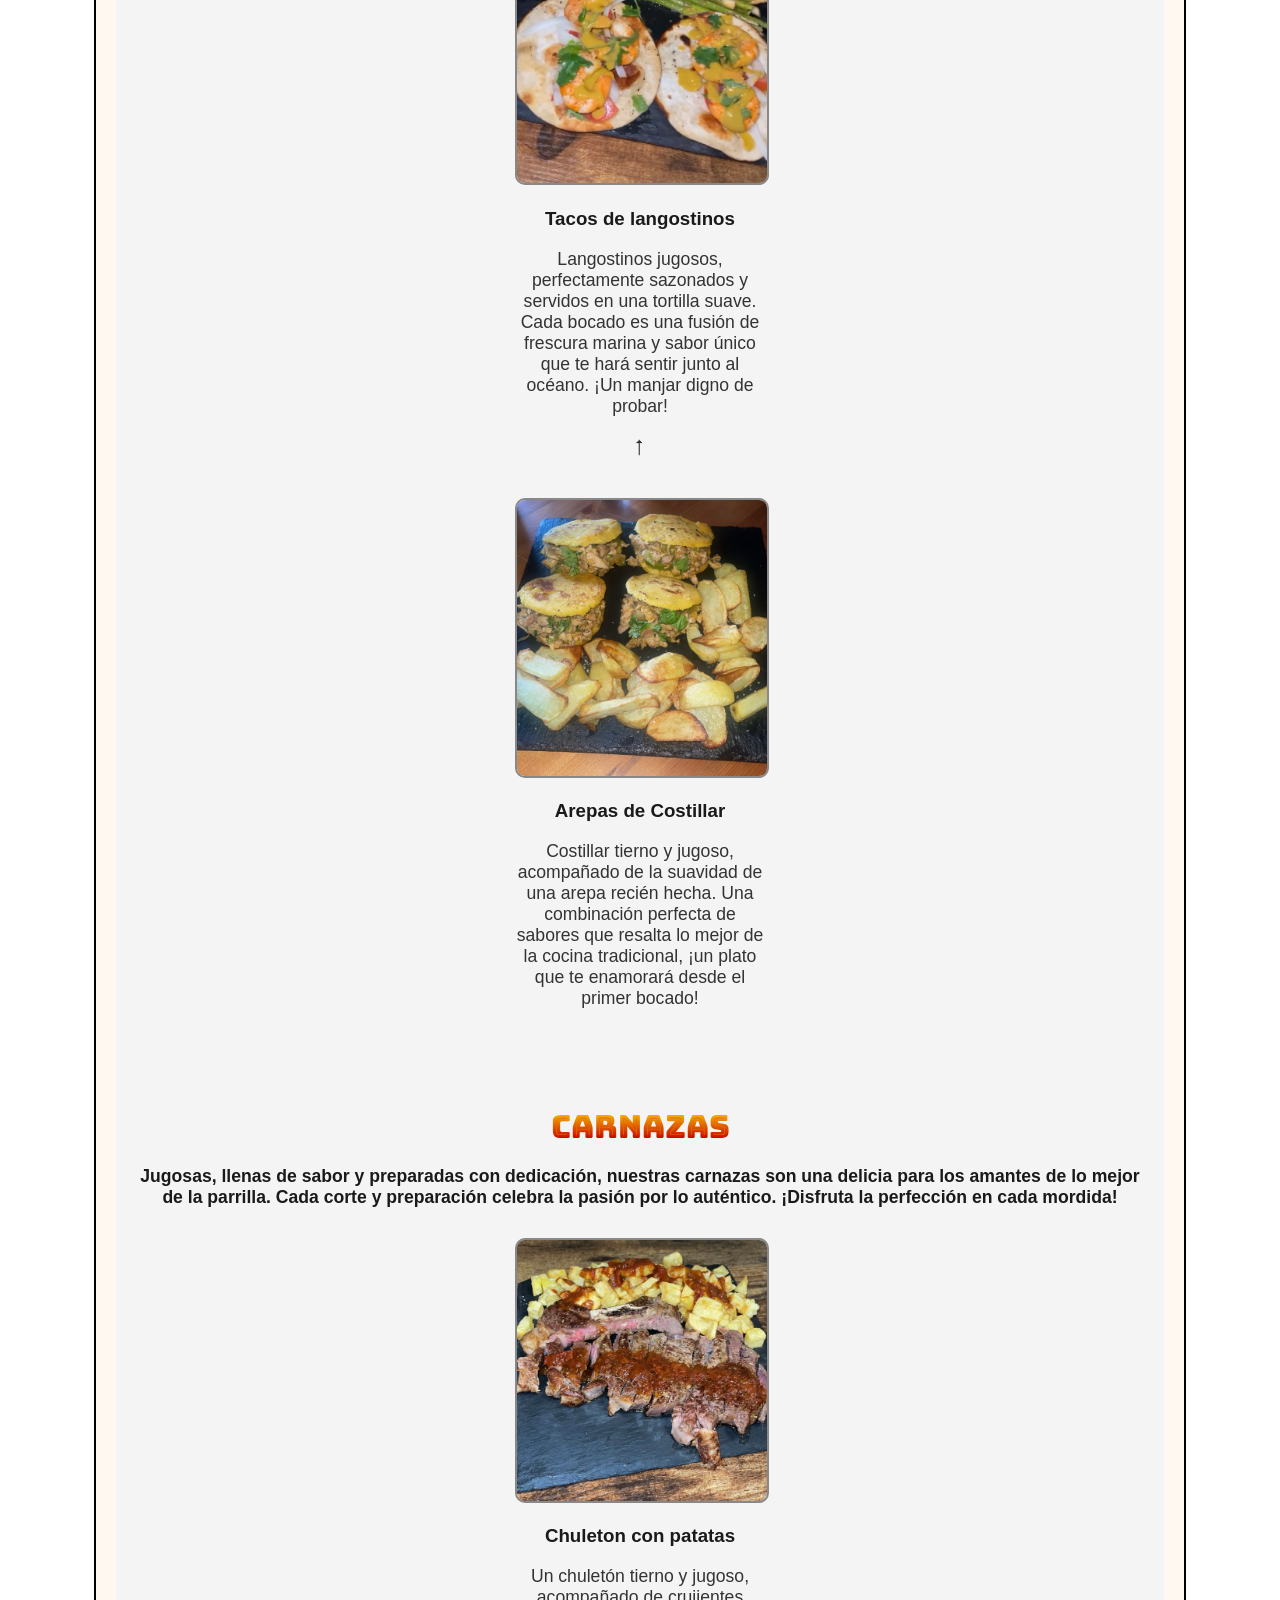
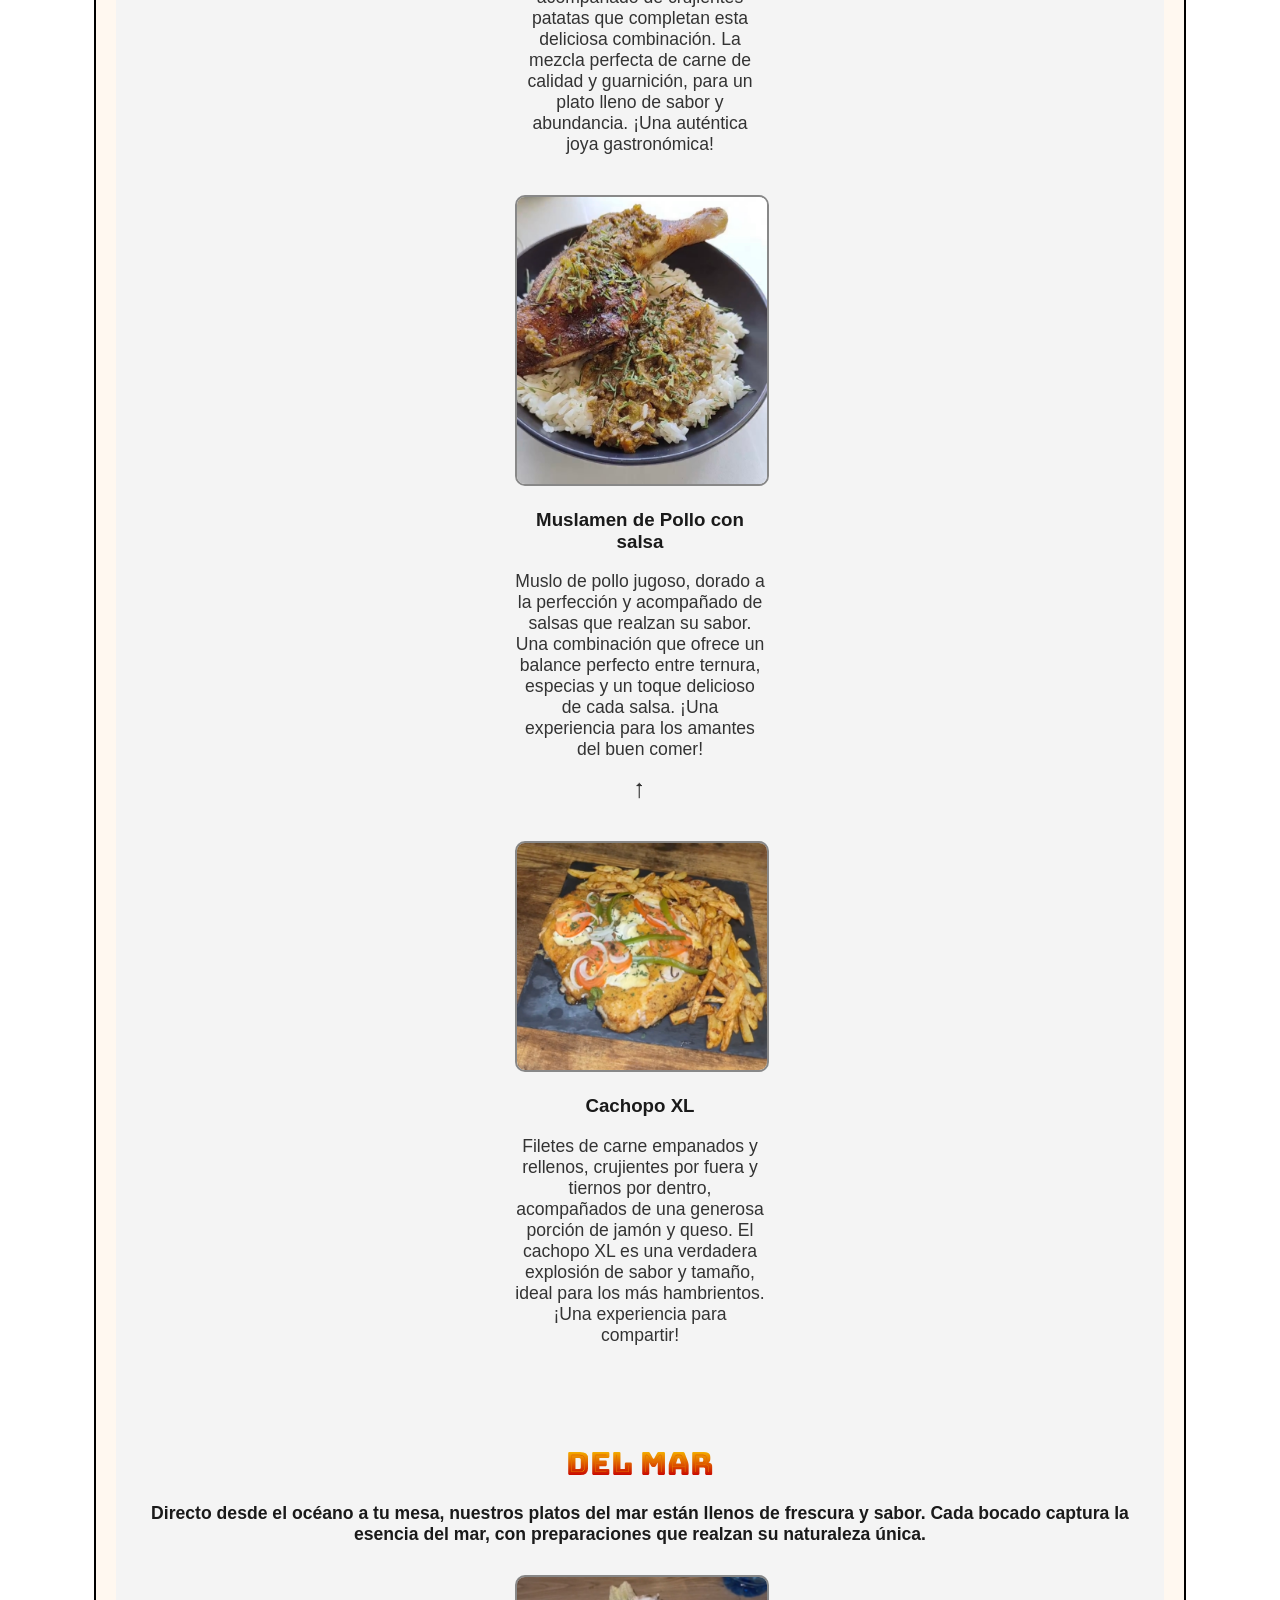
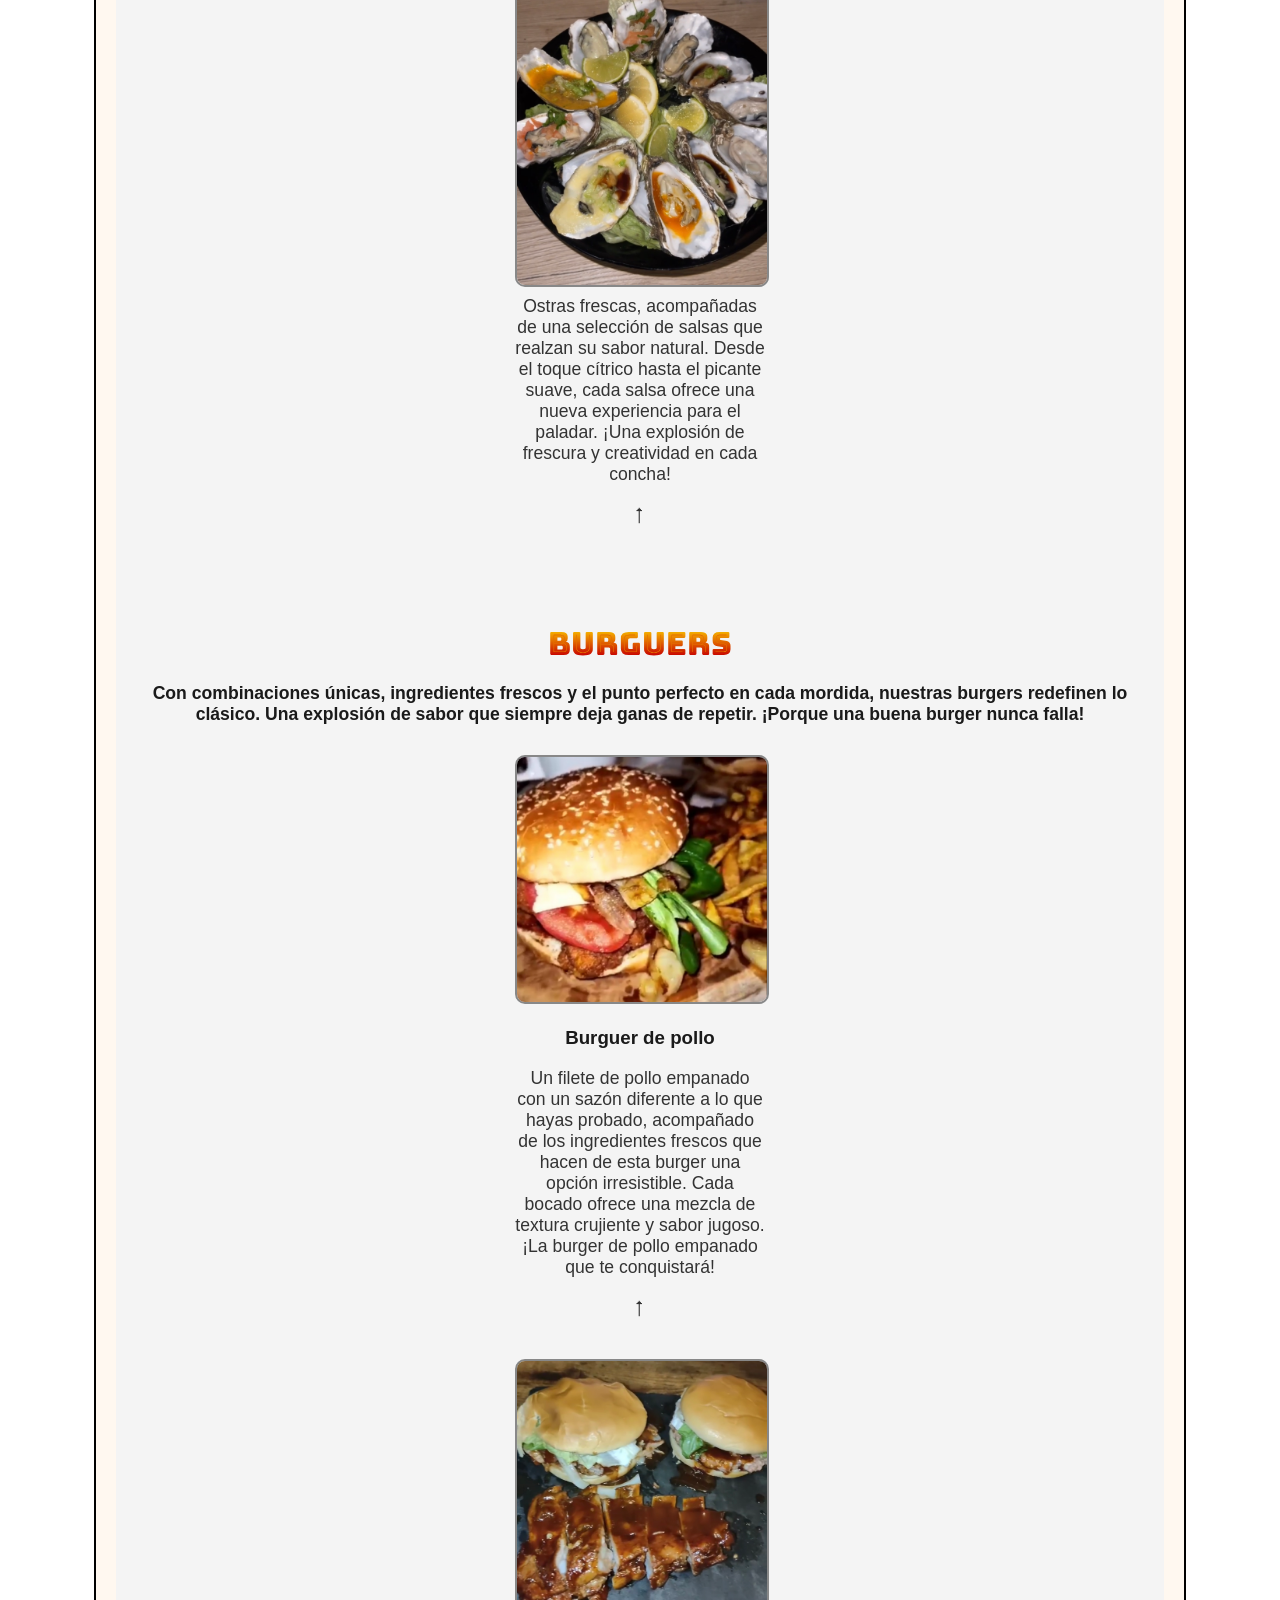
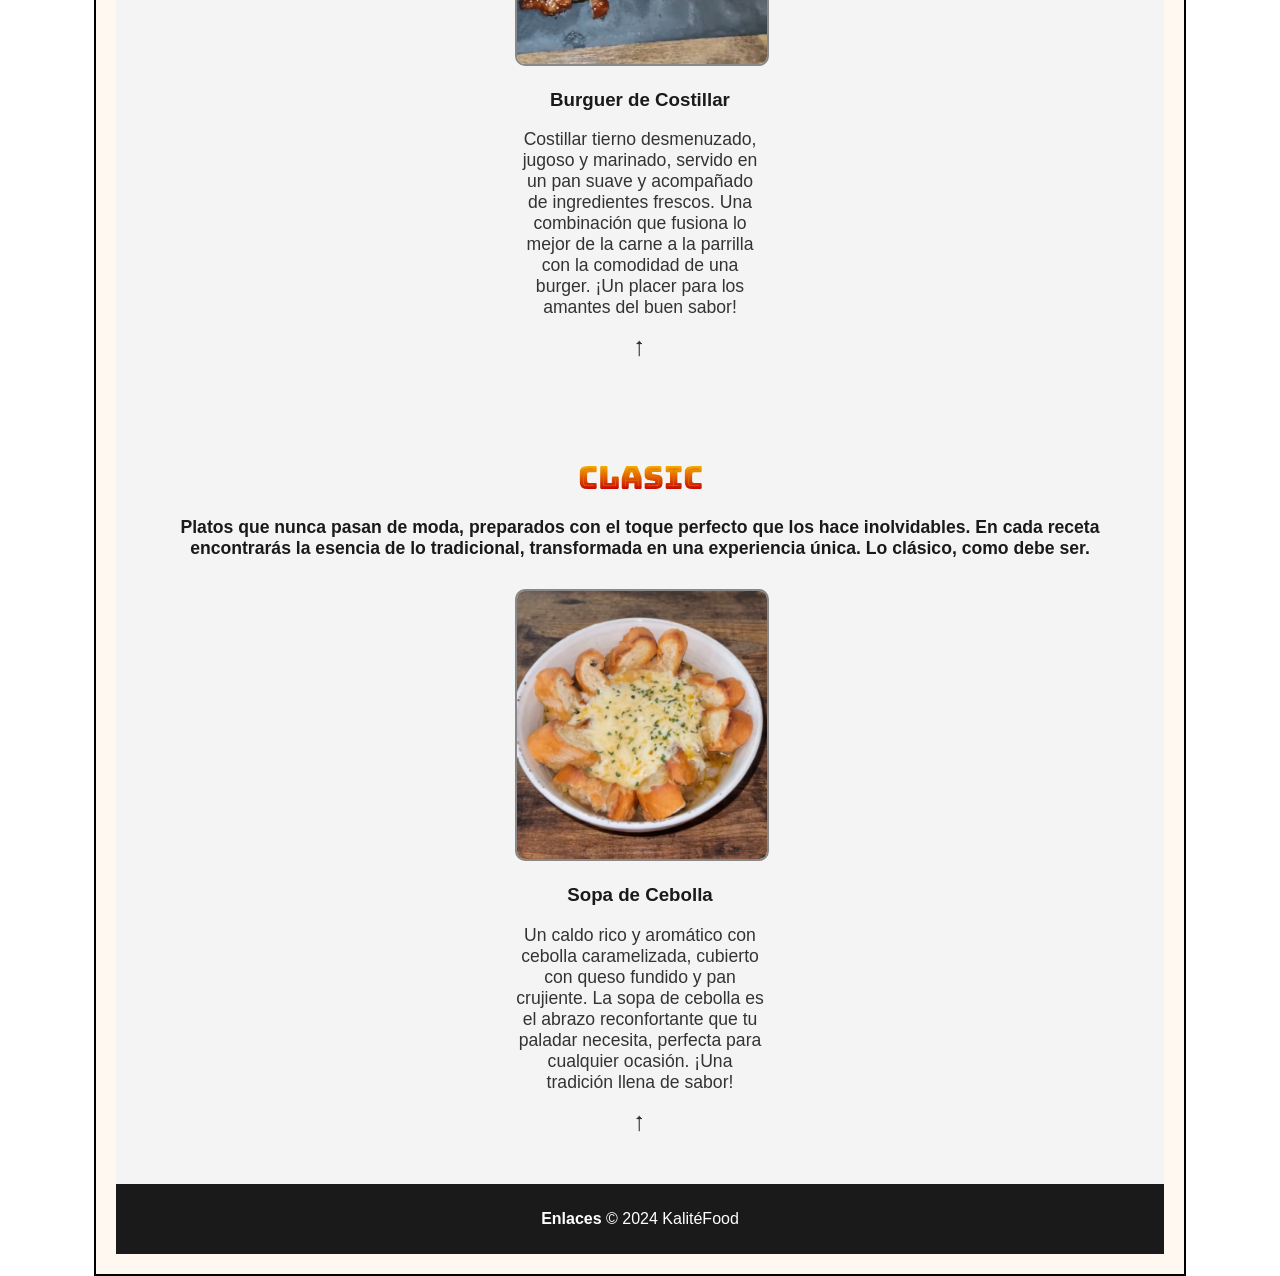
==== commit 6ea2a07d: "Add files via upload" ====
--- a/index.html
+++ b/index.html
@@ -20,14 +20,12 @@
         }
         </script>
 <link rel="stylesheet" href="estilokalite.css" />
-<meta charset="UTF-8" />
 <meta name="viewport" content="width=device-width, initial-scale=1.0" />
 <meta name="keywords" content="comida, recetas, gastronomía, cocina accesible" />
 <meta name="description" content="Recetas increíbles para todos, con diseño accesible y adaptado." />
 <meta name="robots" content="index, follow" />
 <meta name="author" content="ivancl72" />
-<meta name="copyright" content="ivancl72" />
-<meta name="language" content="es" />
+<meta name="copyright" content="ivancl72" />>
 <meta property="og:url" content="https://ivancl72.github.io" />
 <meta property="og:title" content="KalitéFood" />
 <meta property="og:description" content="Explora recetas deliciosas pensadas para todos los públicos." />
@@ -40,8 +38,7 @@
 <link href="https://fonts.googleapis.com/css2?family=Bungee+Spice&display=swap" rel="stylesheet" />
 </head>
 <body>
-    <body>
-   <header id="volver" role="banner">
+   <header id="volver">
     <div class="logo-container">
         <div class="logo" aria-hidden="true"></div>
         <h1>Kalité Food</h1>
@@ -51,7 +48,7 @@
         </button>
     </div>
 
-    <nav role="navigation" aria-label="navegacion">
+    <nav aria-label="navegacion">
         <ul class="navbar" id="navbar">
             <li><a href="#ORIENTAL">Oriental</a></li>
             <li><a href="#MEXICANFOOD">Mexican Food</a></li>
@@ -68,12 +65,13 @@
             <h2 id="titulo-oriental">ORIENTAL</h2>
             <p><strong>Ramen reconfortante con huevos cocidos al punto perfecto, setas shiitake y lonchas de jamón doradas a la plancha. Todo servido en un caldo sabroso y bien condimentado que acaricia el paladar en cada cucharada. ¡Un plato lleno de sabor, ideal para los amantes de la cocina oriental!</strong></p>
             <div class="image-container">
-                <article class="image-item" role="group" aria-labelledby="RAMEN">
-                    <img src="imagenes/img7.PNG" alt="RAMEN" />
+                <article class="image-item">
+                    <img src="imagenes/img7.PNG" alt="RAMEN"/>
                     <h3 id="taco-title">RAMEN</h3>
                     <p class="volver"><a href="#volver" aria-label="Volver al inicio de la página">⭡</a></p>
                 </article>
             </div>
+         </section>
         <section id="MEXICANFOOD" aria-labelledby="titulo-mex" role="region">
     <h2 id="titulo-mex">MEXICAN FOOD</h2>
     <p><strong>Llena de vida y carácter, la comida mexicana cautiva con cada detalle. Sus platos son una invitación a disfrutar de sabores únicos y auténticos que nunca dejan de sorprender. ¡Una experiencia que te hará volver por más!</strong></p>
@@ -185,9 +183,6 @@
         </div>
     </div>
 </section>
- 
-    </main>
-
 
     <footer role="contentinfo" aria-label="Pie de página">
     <p class="footer">
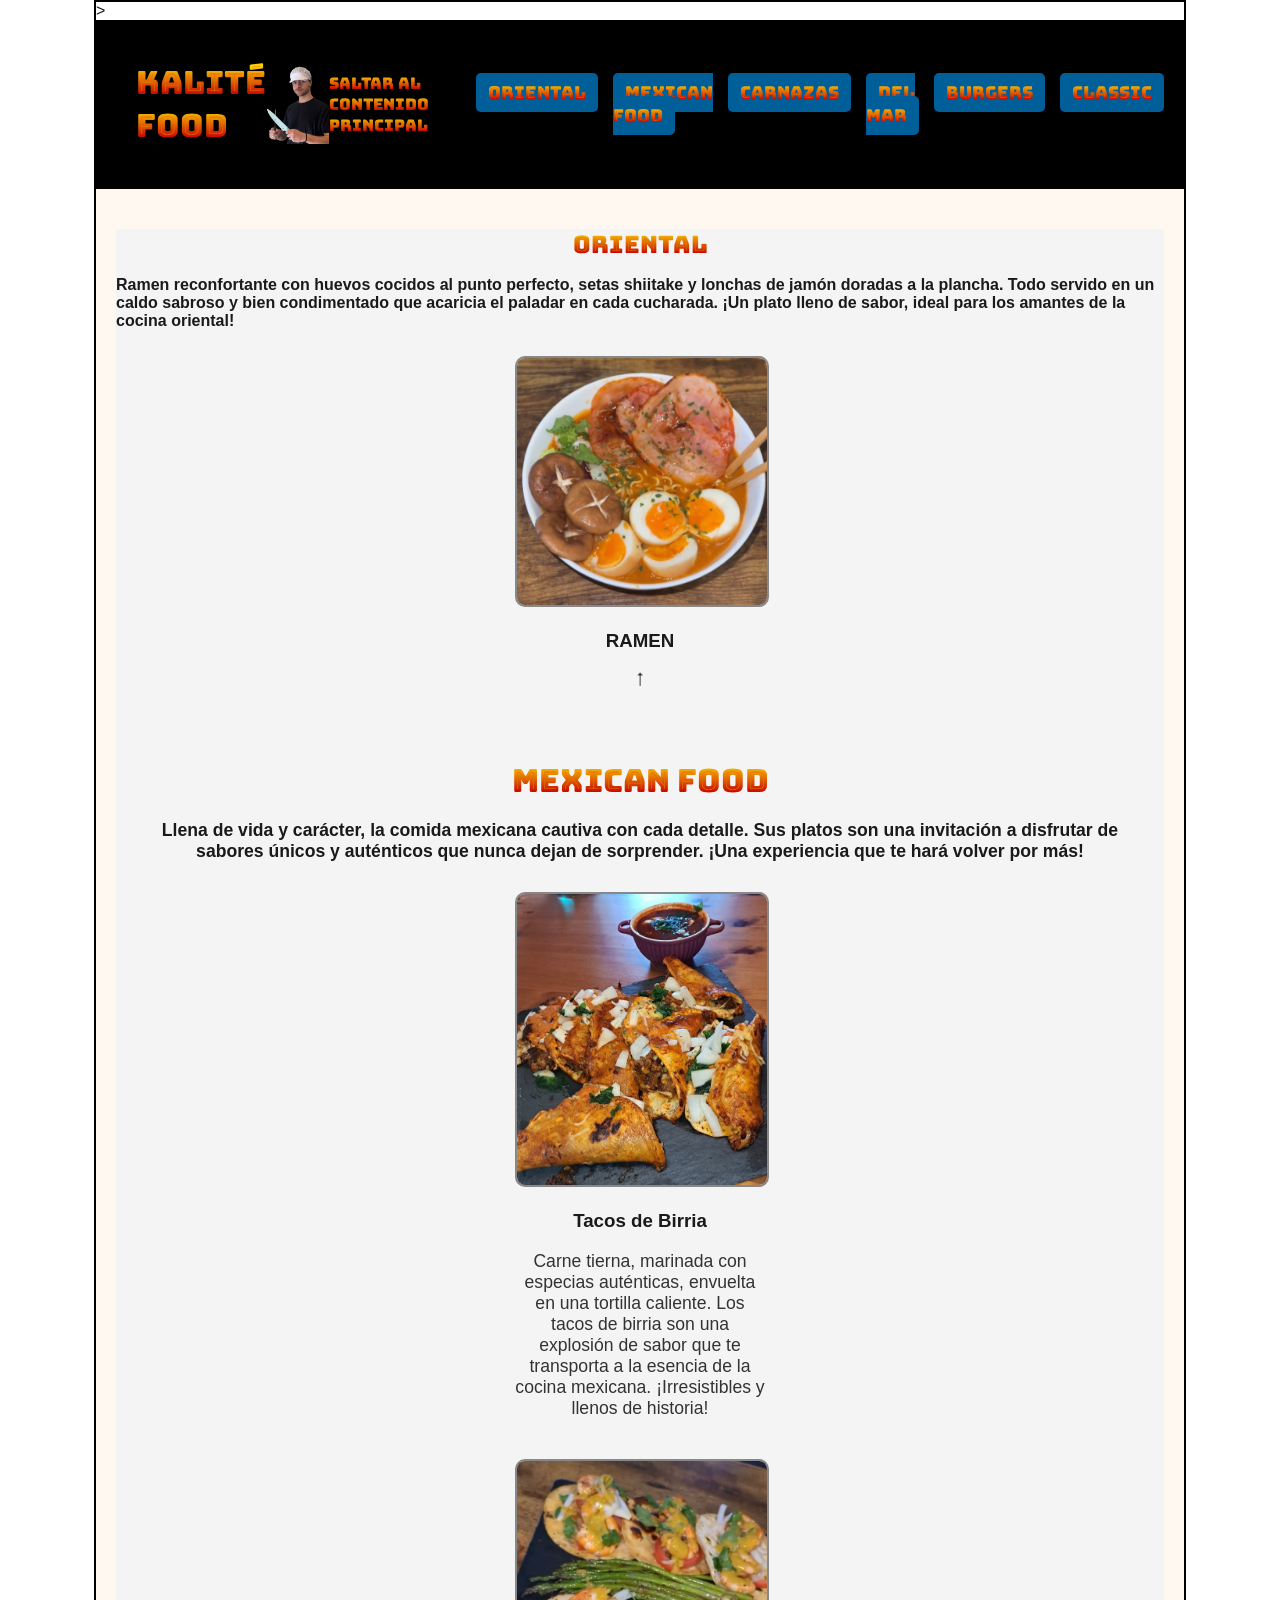
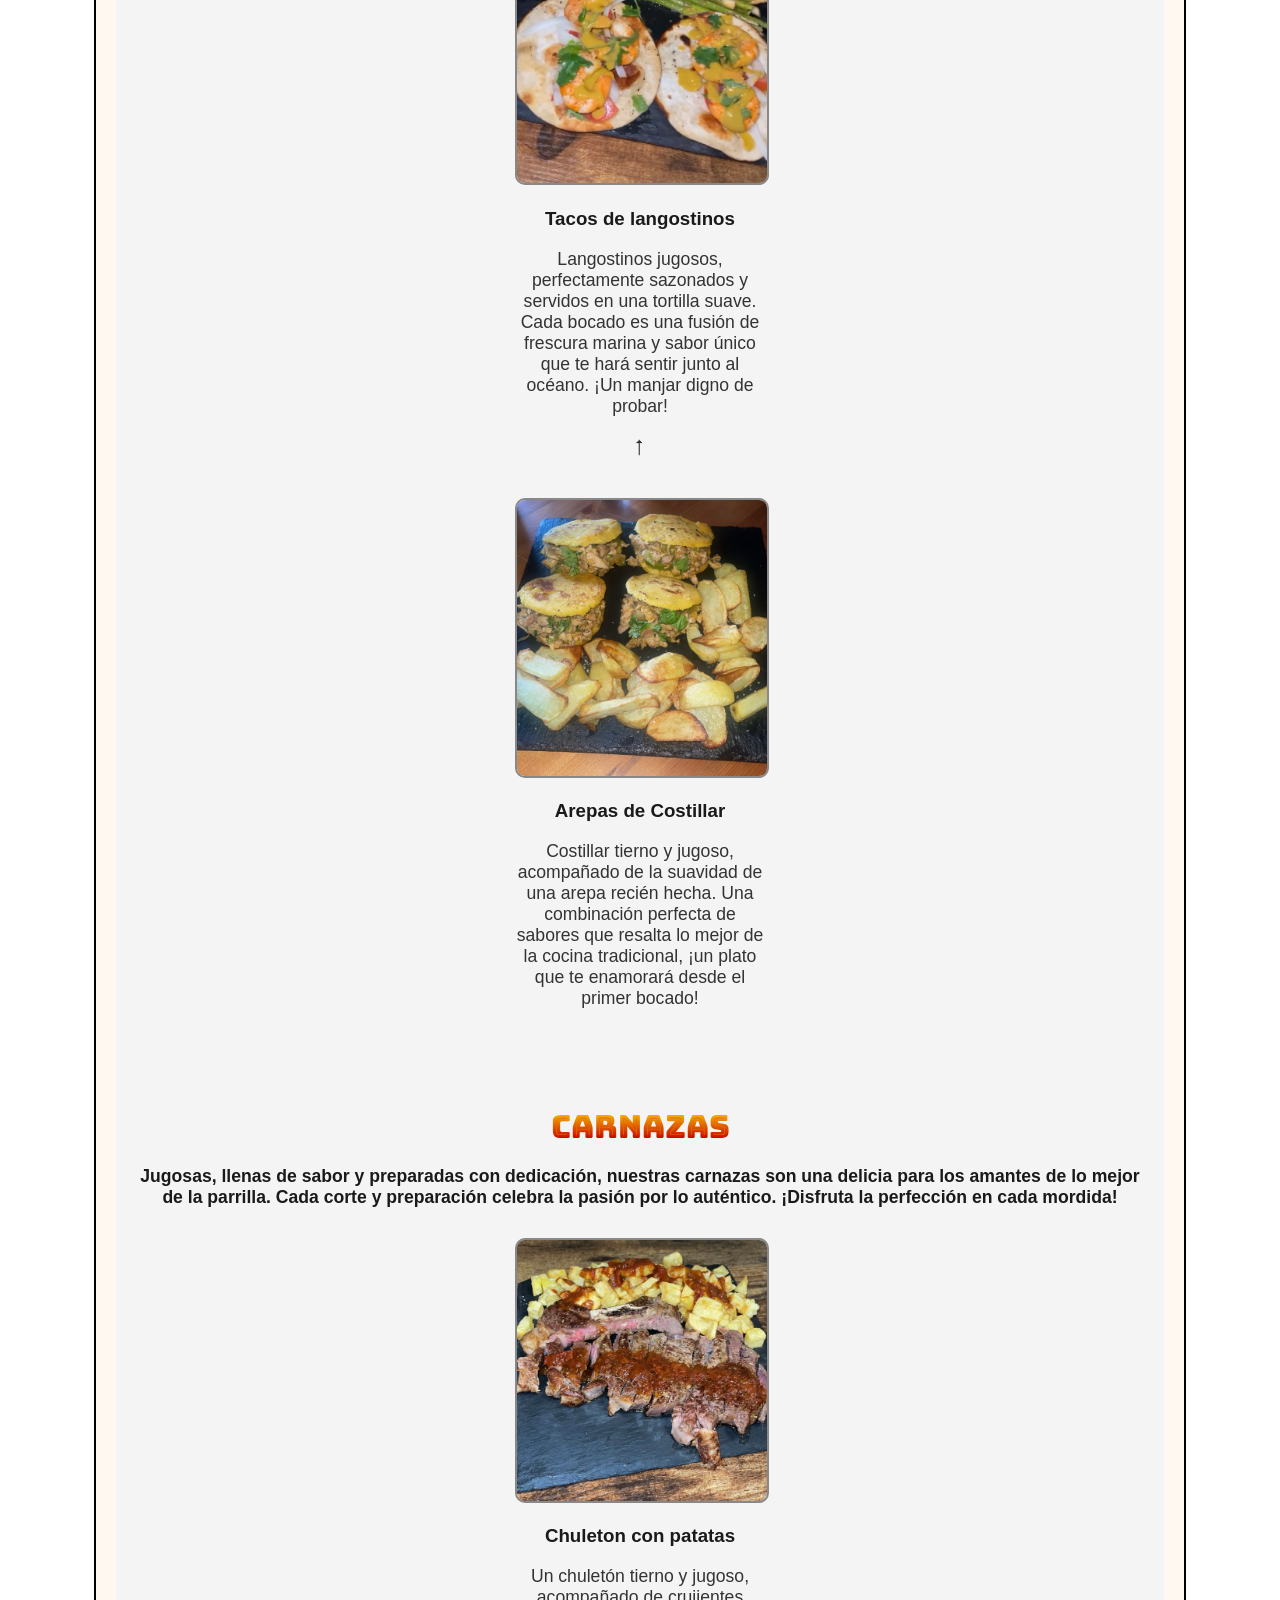
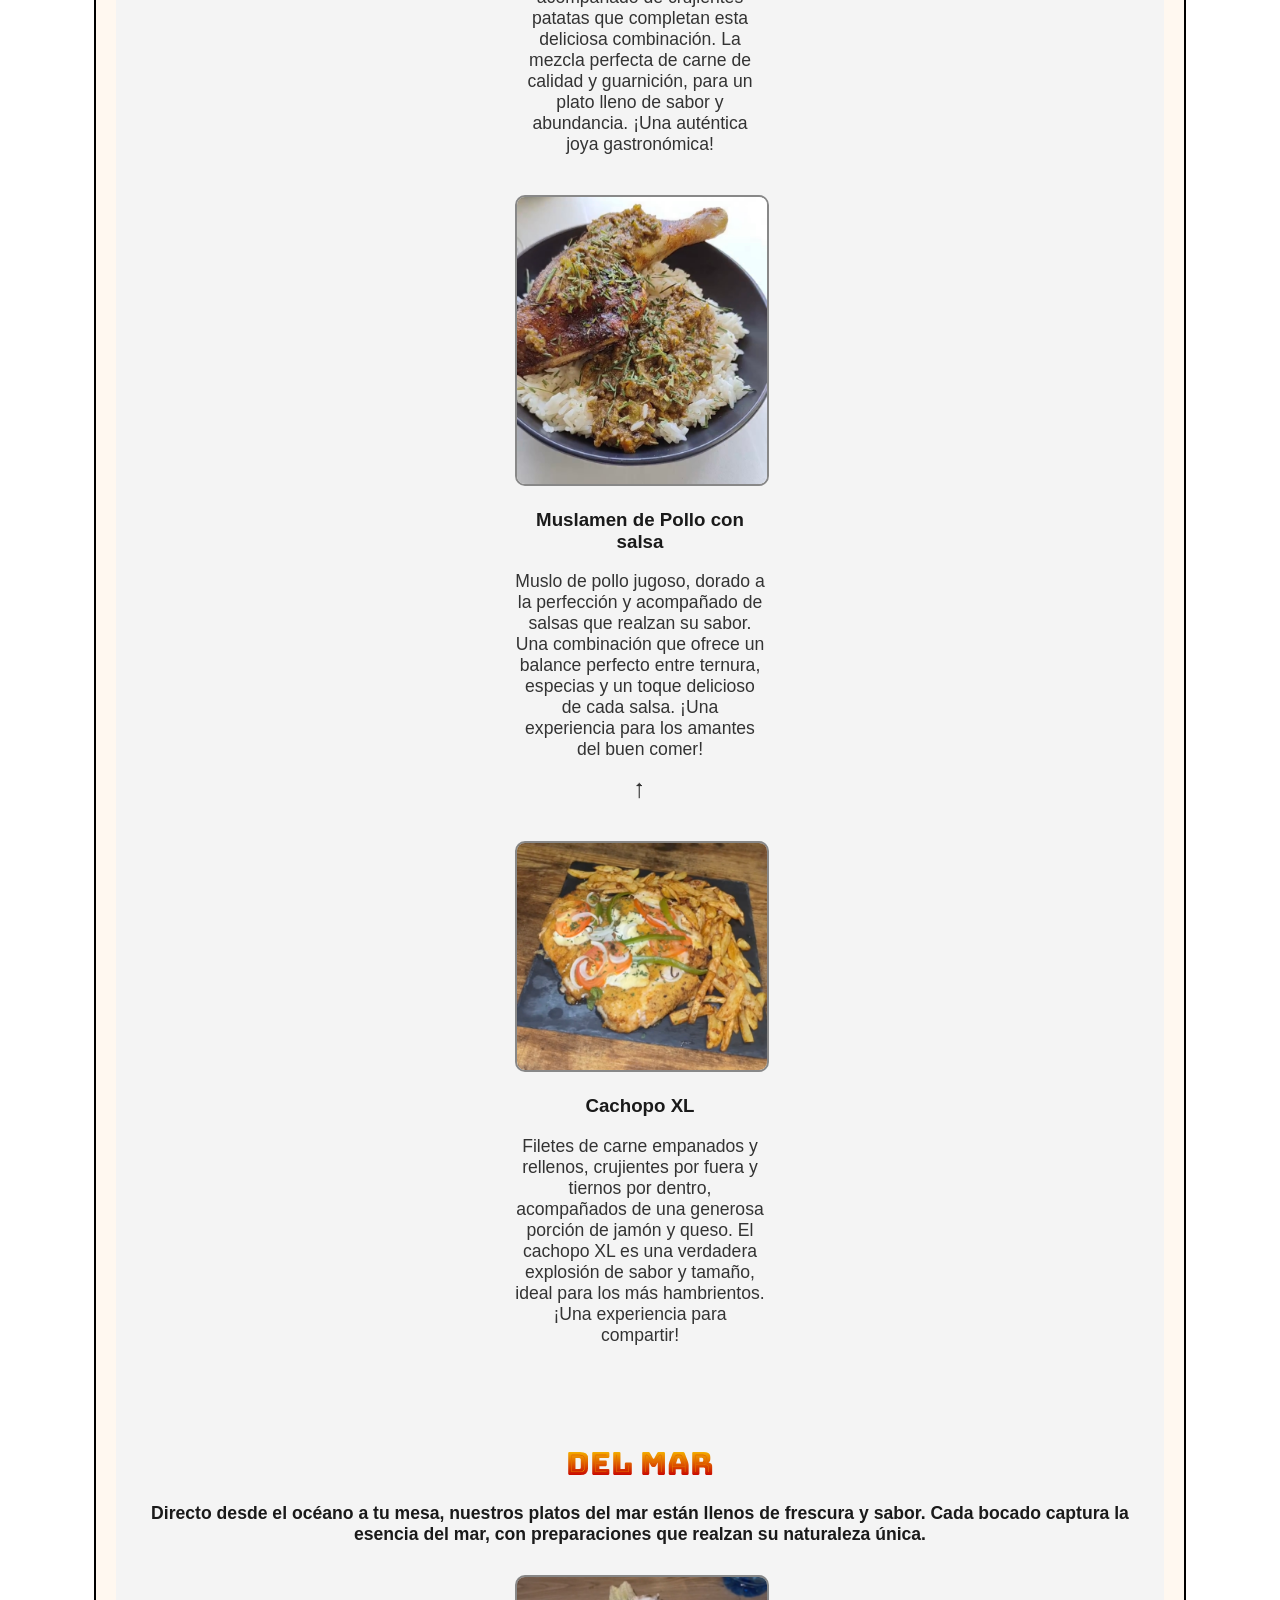
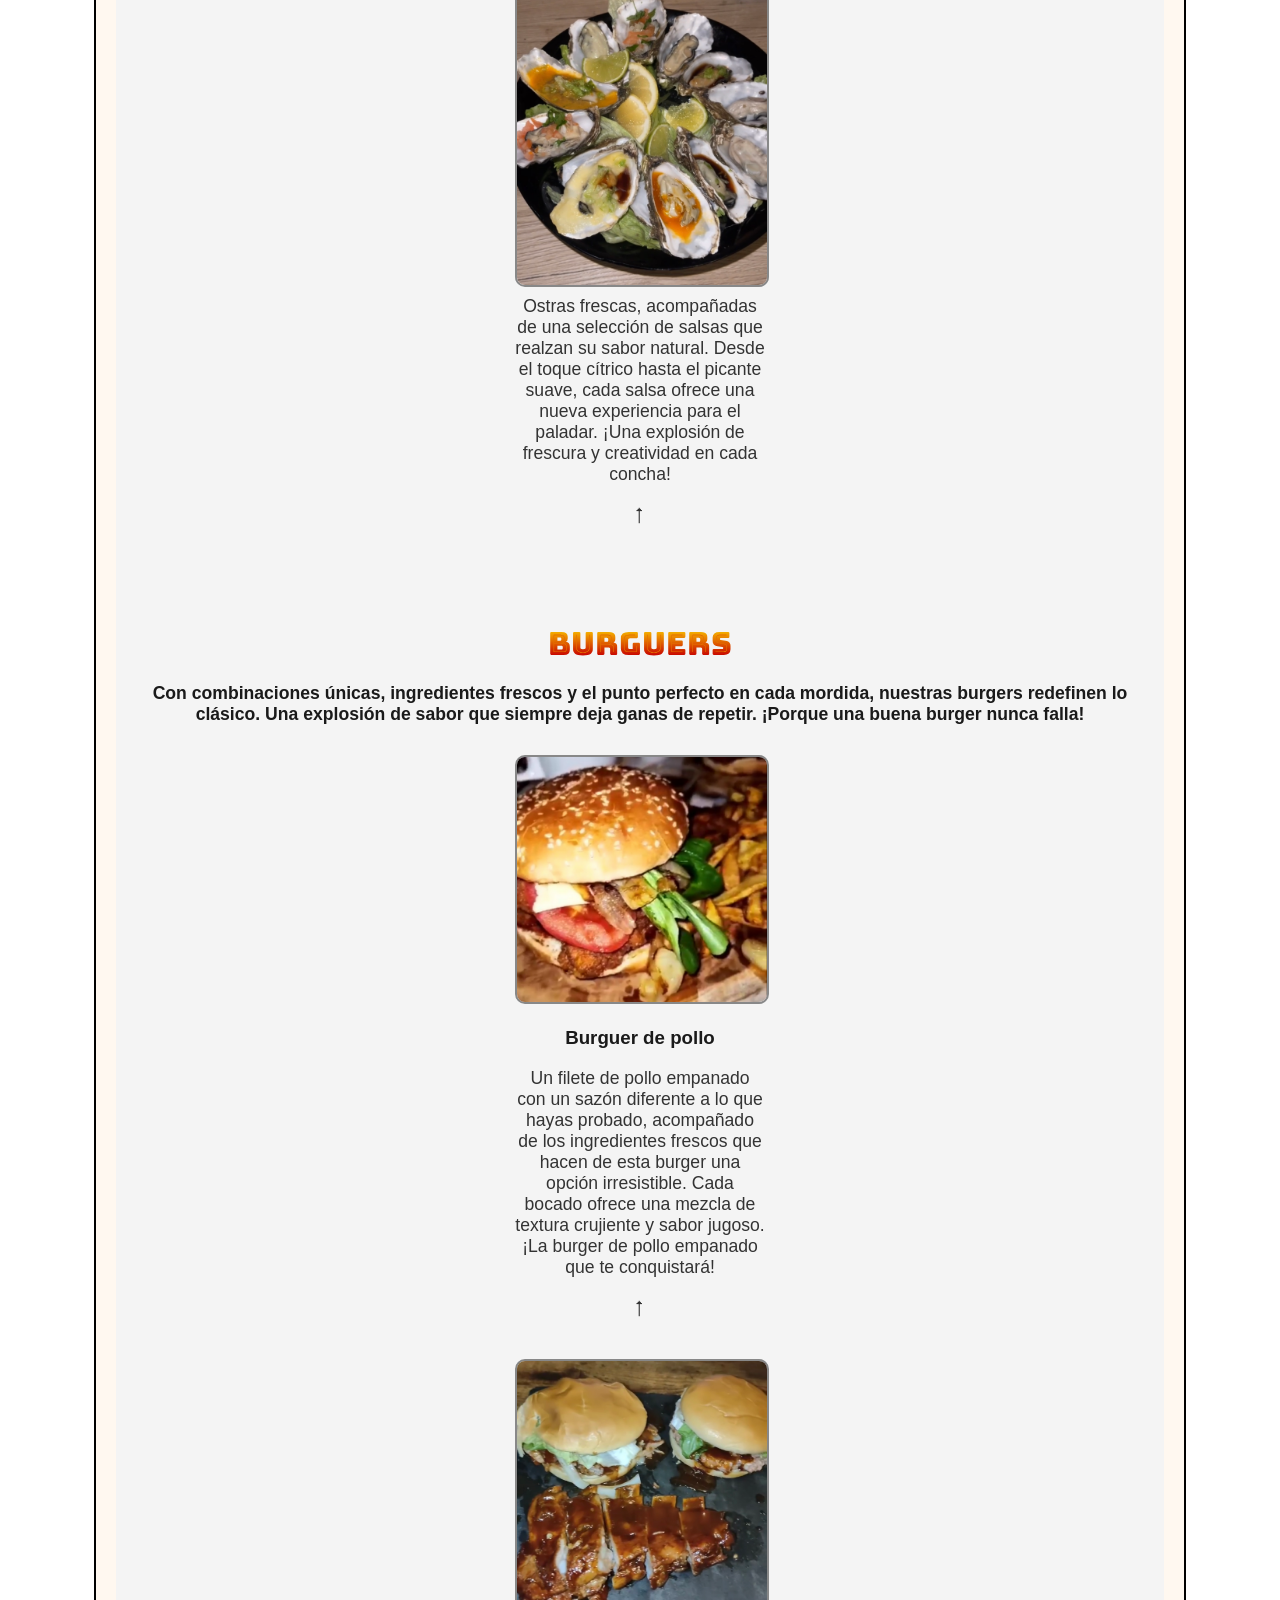
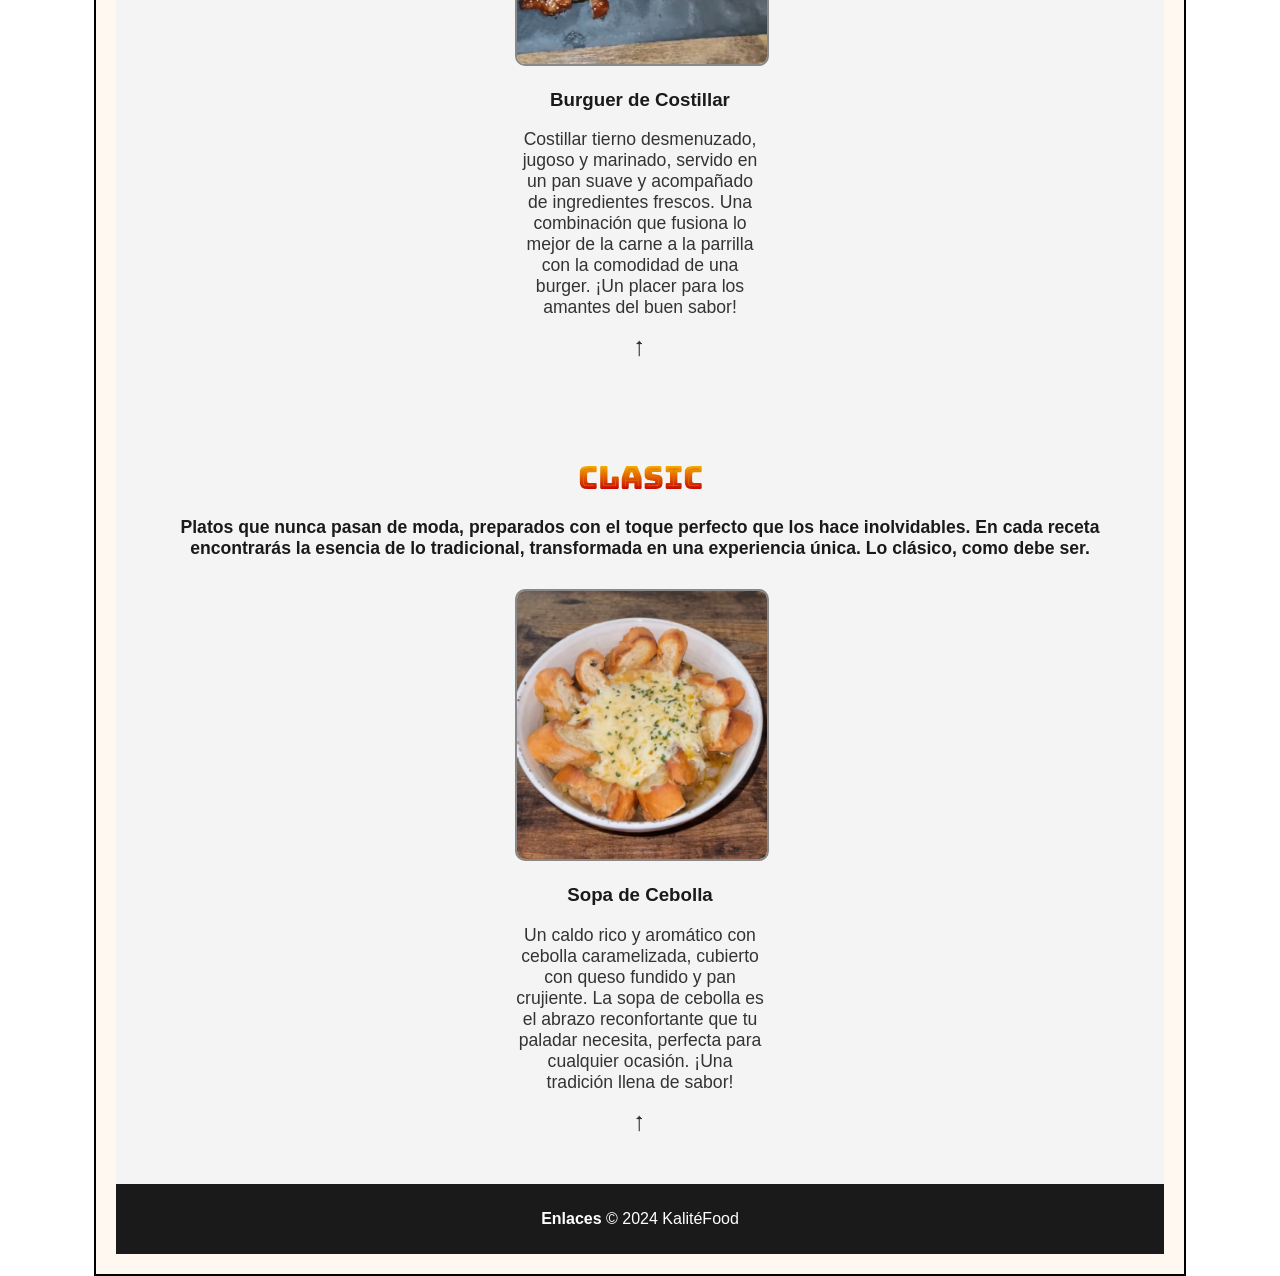
==== commit 3293da86: "Add files via upload" ====
--- a/index.html
+++ b/index.html
@@ -48,6 +48,9 @@
         </button>
     </div>
 
+    <a href="#contenido-principal" class="skip-link">Saltar al contenido principal</a>
+
+
     <nav aria-label="navegacion">
         <ul class="navbar" id="navbar">
             <li><a href="#ORIENTAL">Oriental</a></li>
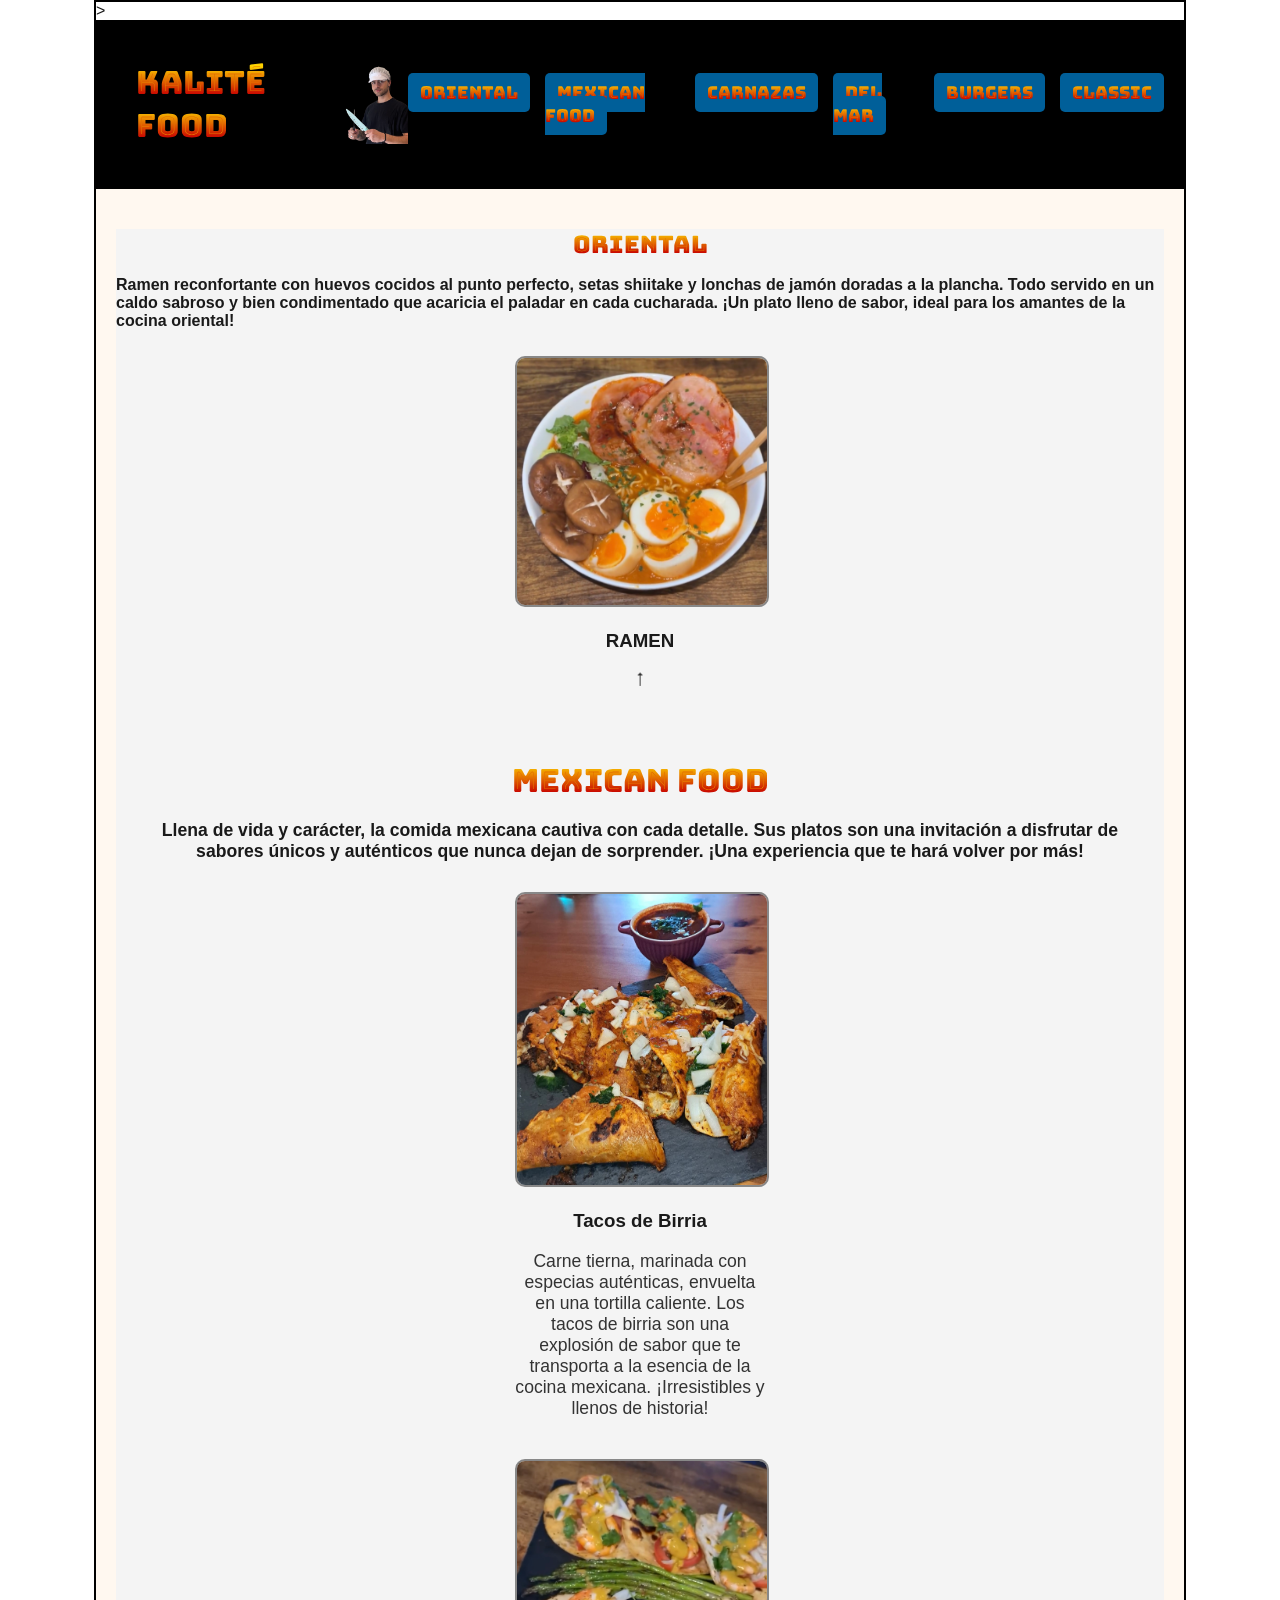
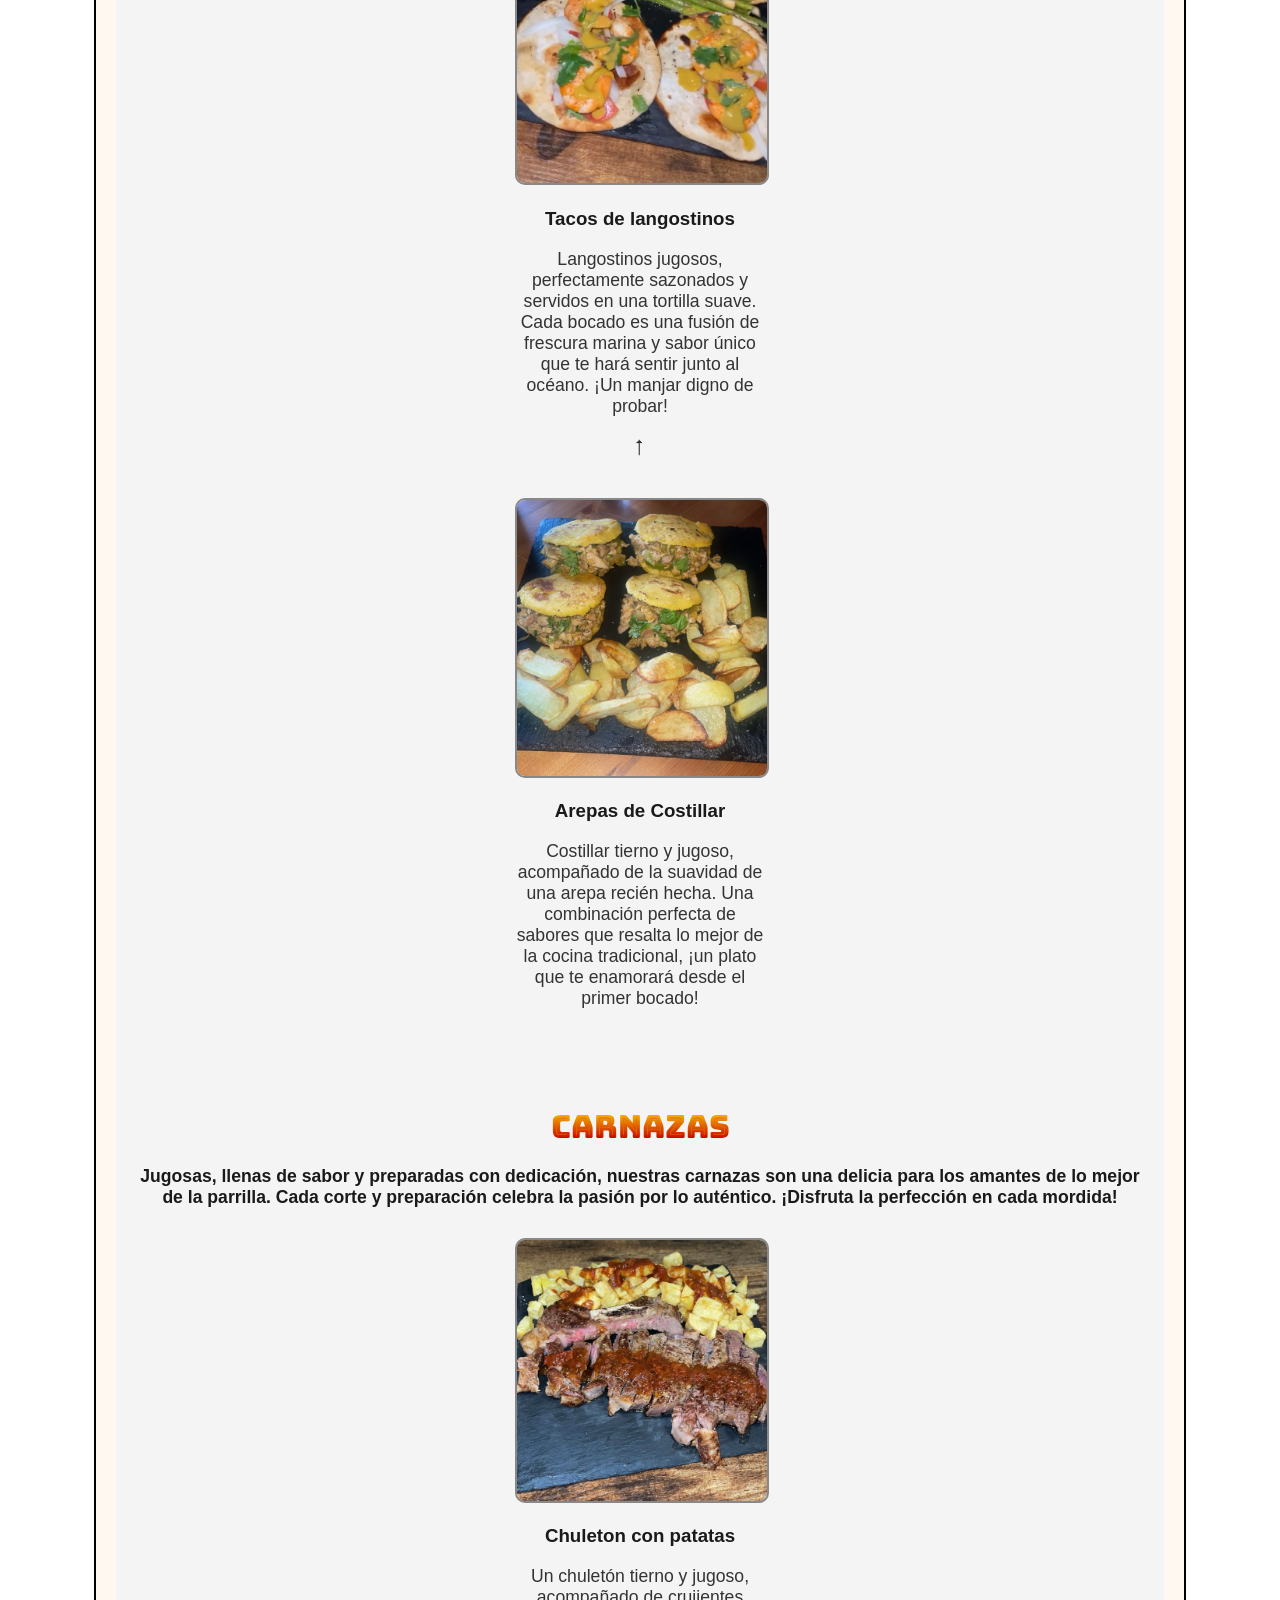
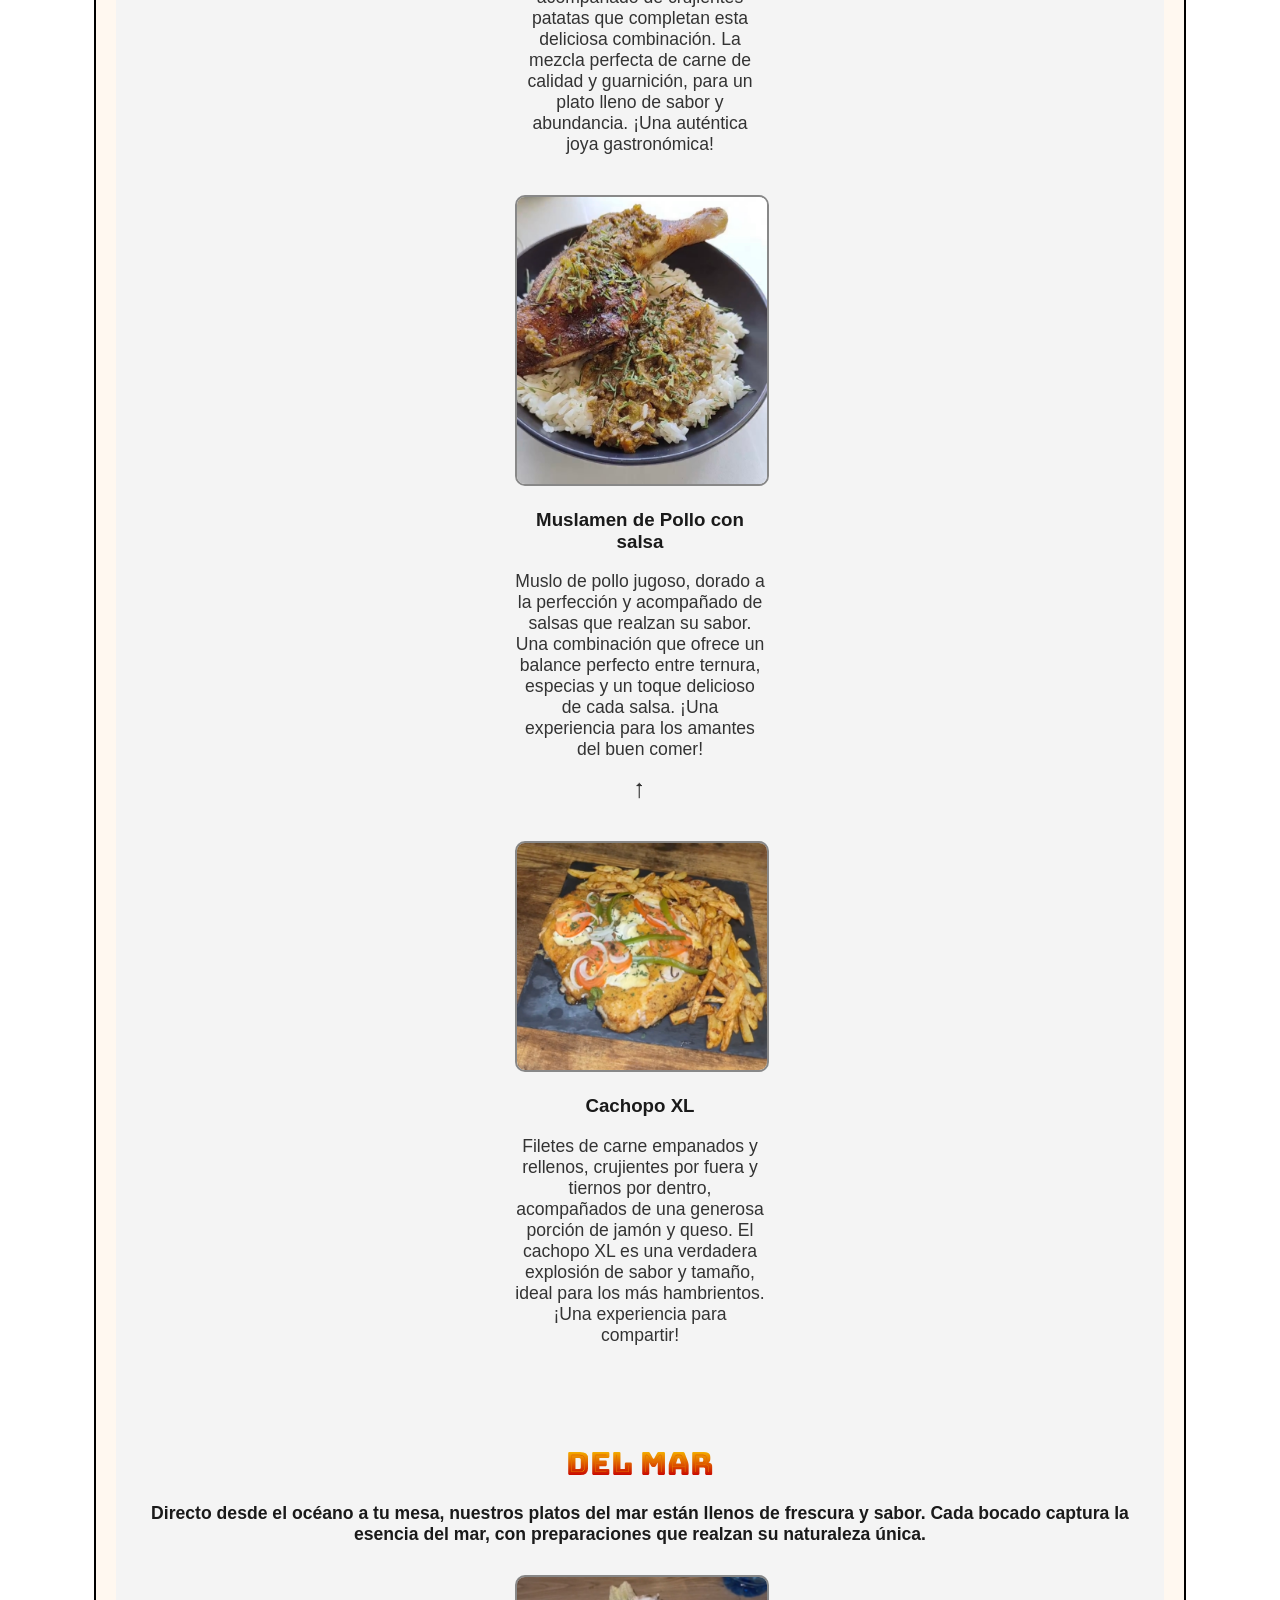
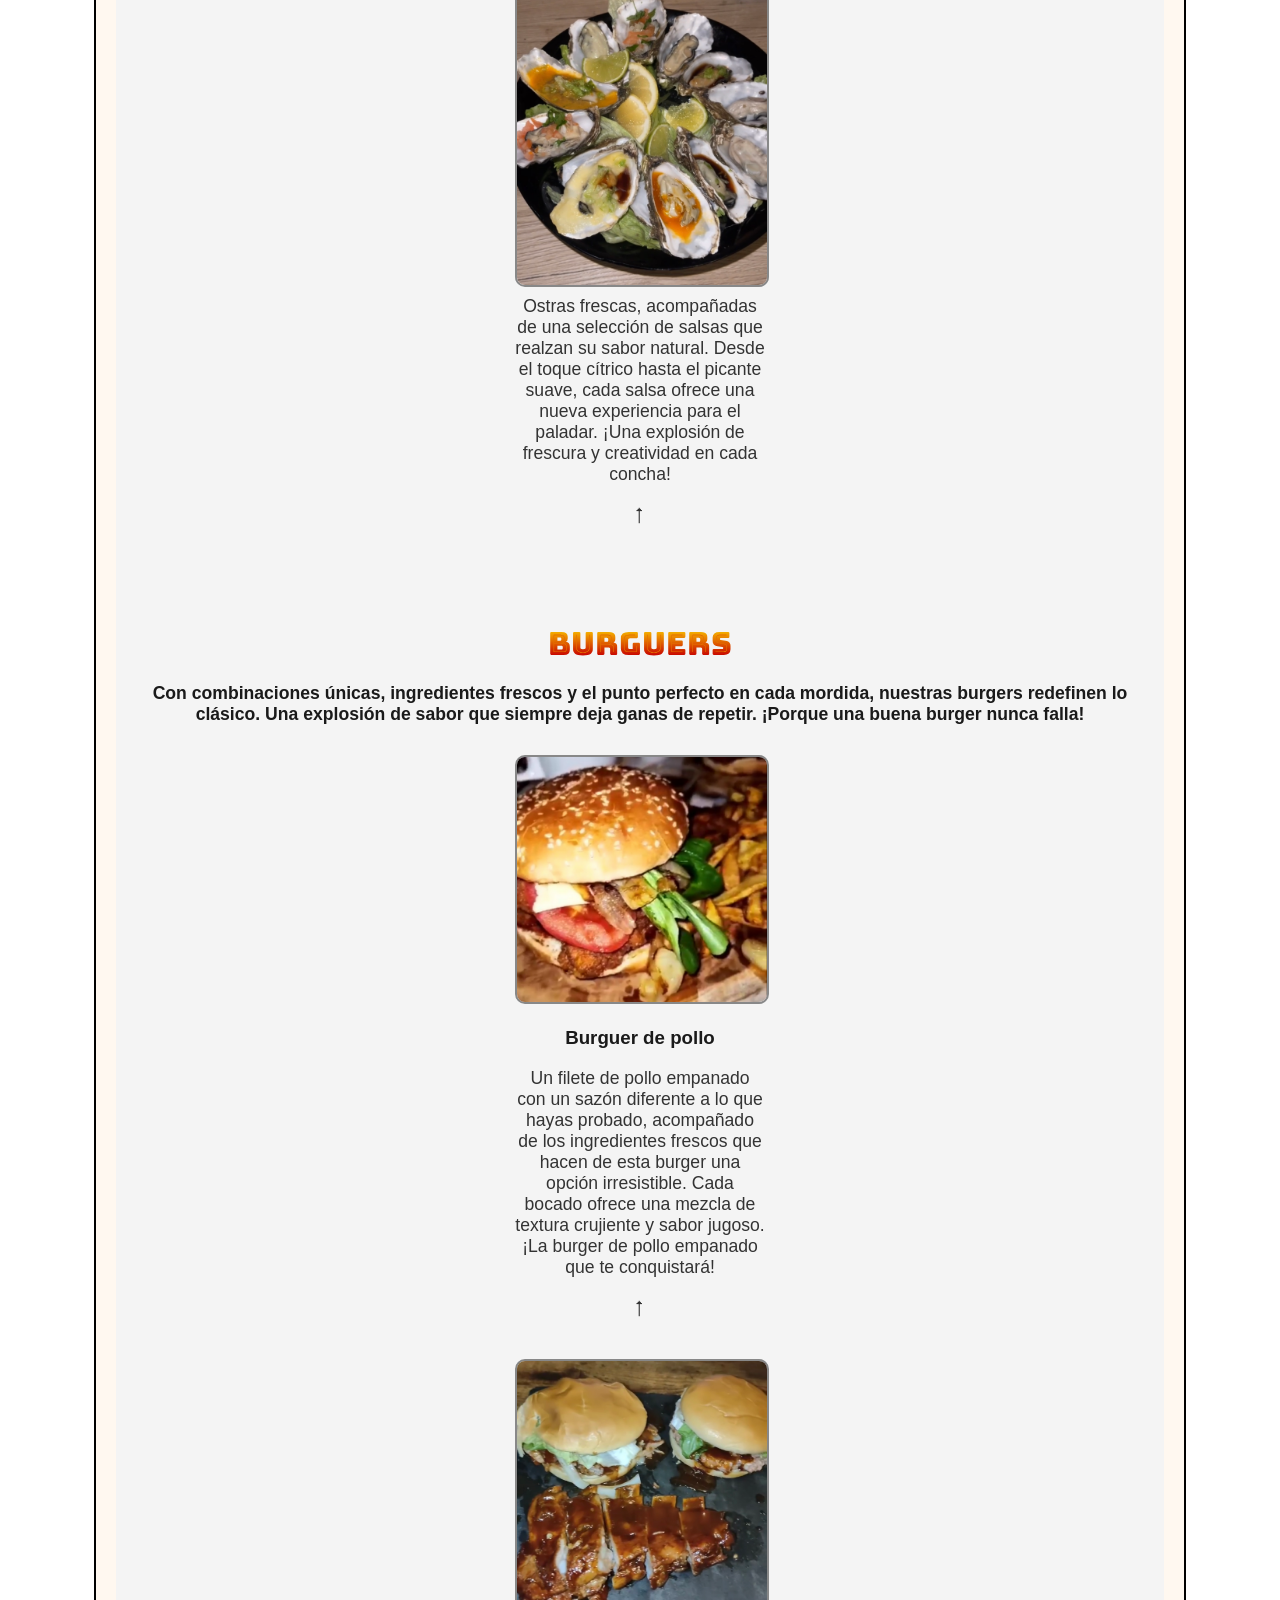
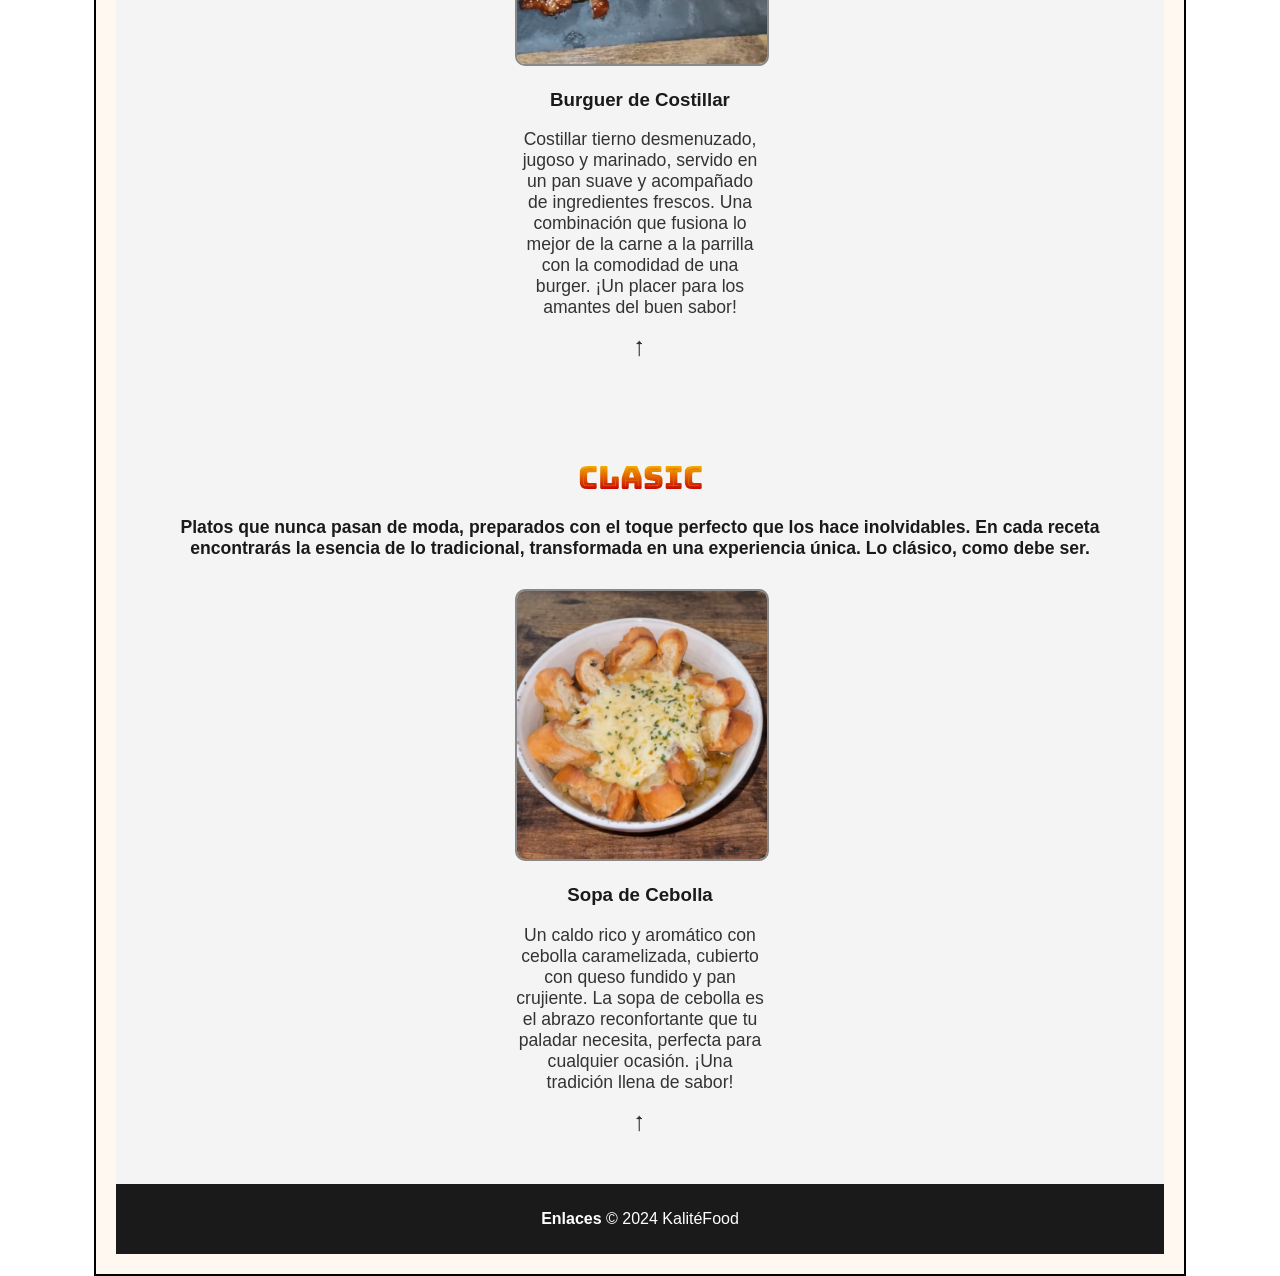
==== commit a3ce770a: "Add files via upload" ====
--- a/index.html
+++ b/index.html
@@ -48,7 +48,7 @@
         </button>
     </div>
 
-    <a href="#contenido-principal" class="skip-link">Saltar al contenido principal</a>
+   <a href="#contenido-principal" class="skip-link">Saltar al contenido principal</a>
 
 
     <nav aria-label="navegacion">
--- a/estilokalite.css
+++ b/estilokalite.css
@@ -330,4 +330,20 @@
         width: 100%;
         display: block;
     }
+}
+.skip-link {
+  position: absolute;
+  top: -40px;
+  left: 0;
+  background: #000;
+  color: #fff;
+  padding: 8px 16px;
+  z-index: 100;
+  text-decoration: none;
+  font-weight: bold;
+  transition: top 0.3s ease;
+}
+
+.skip-link:focus {
+  top: 0;
 }
